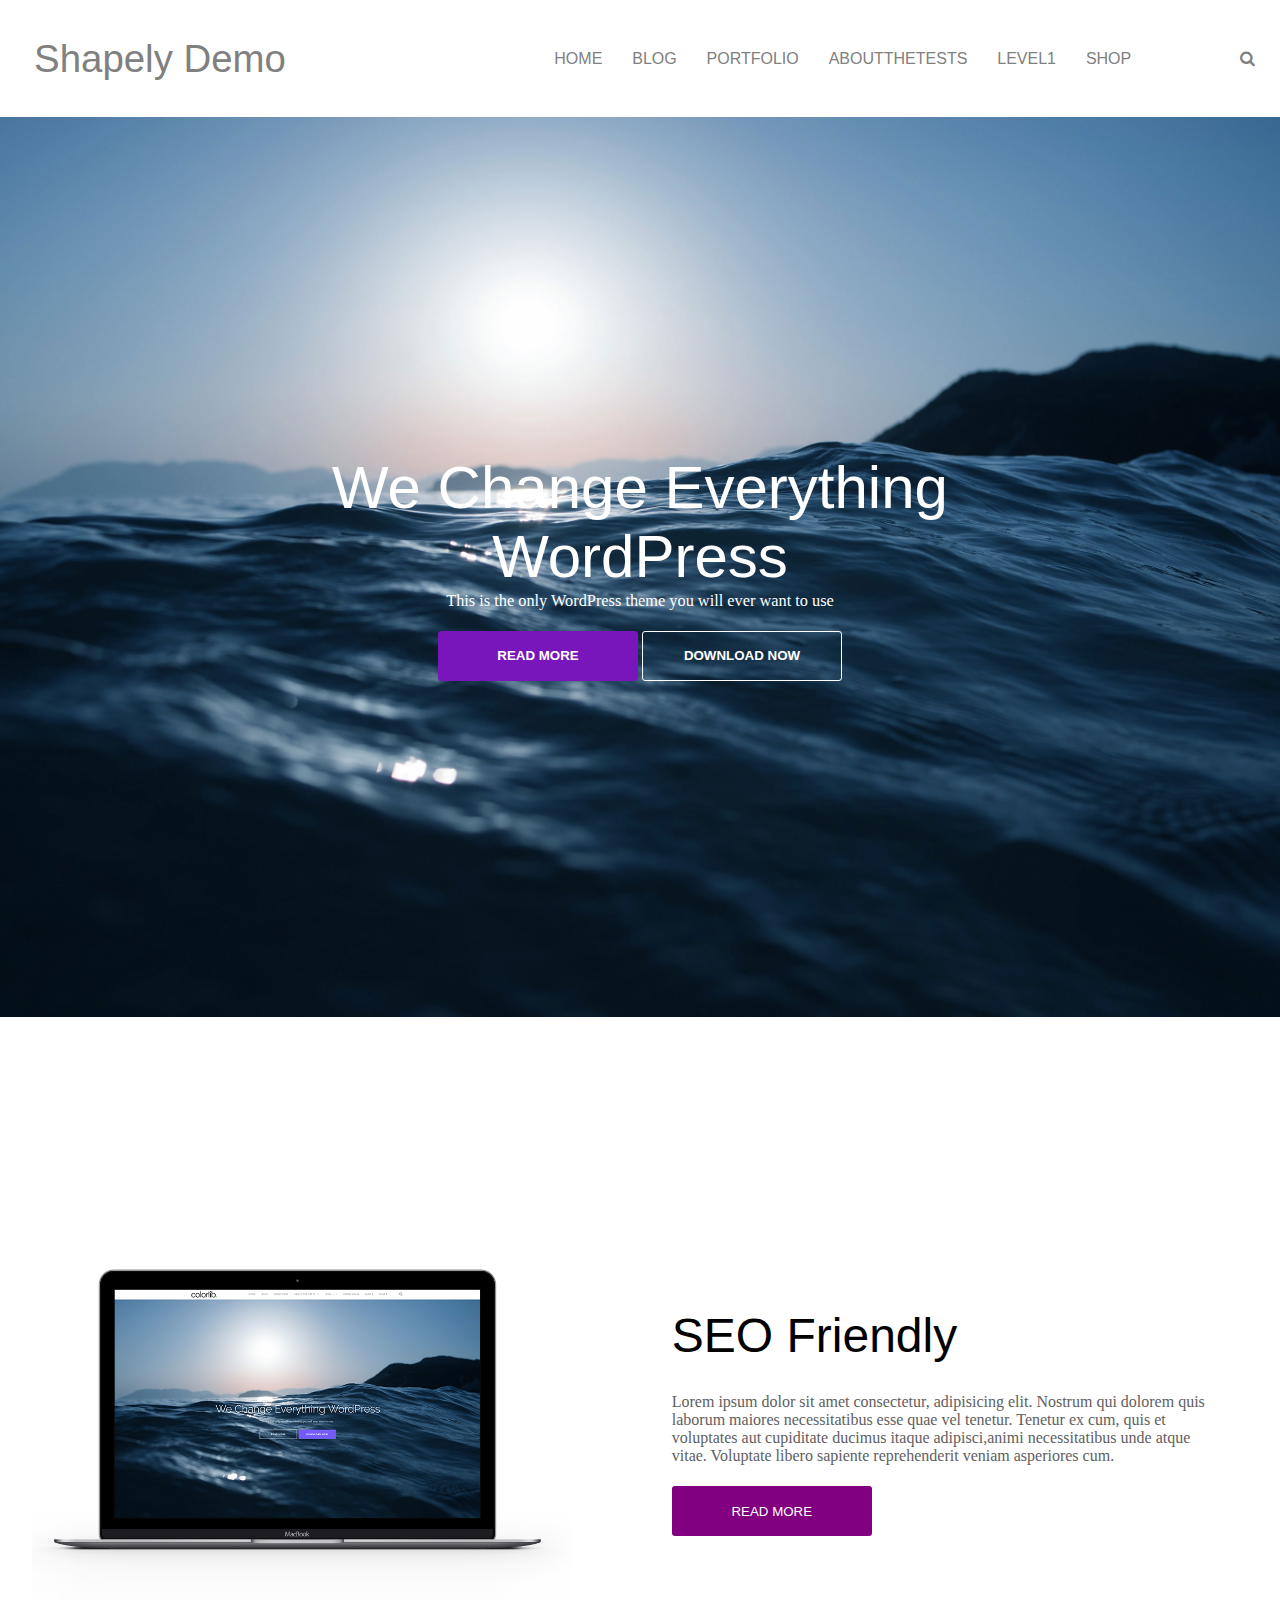
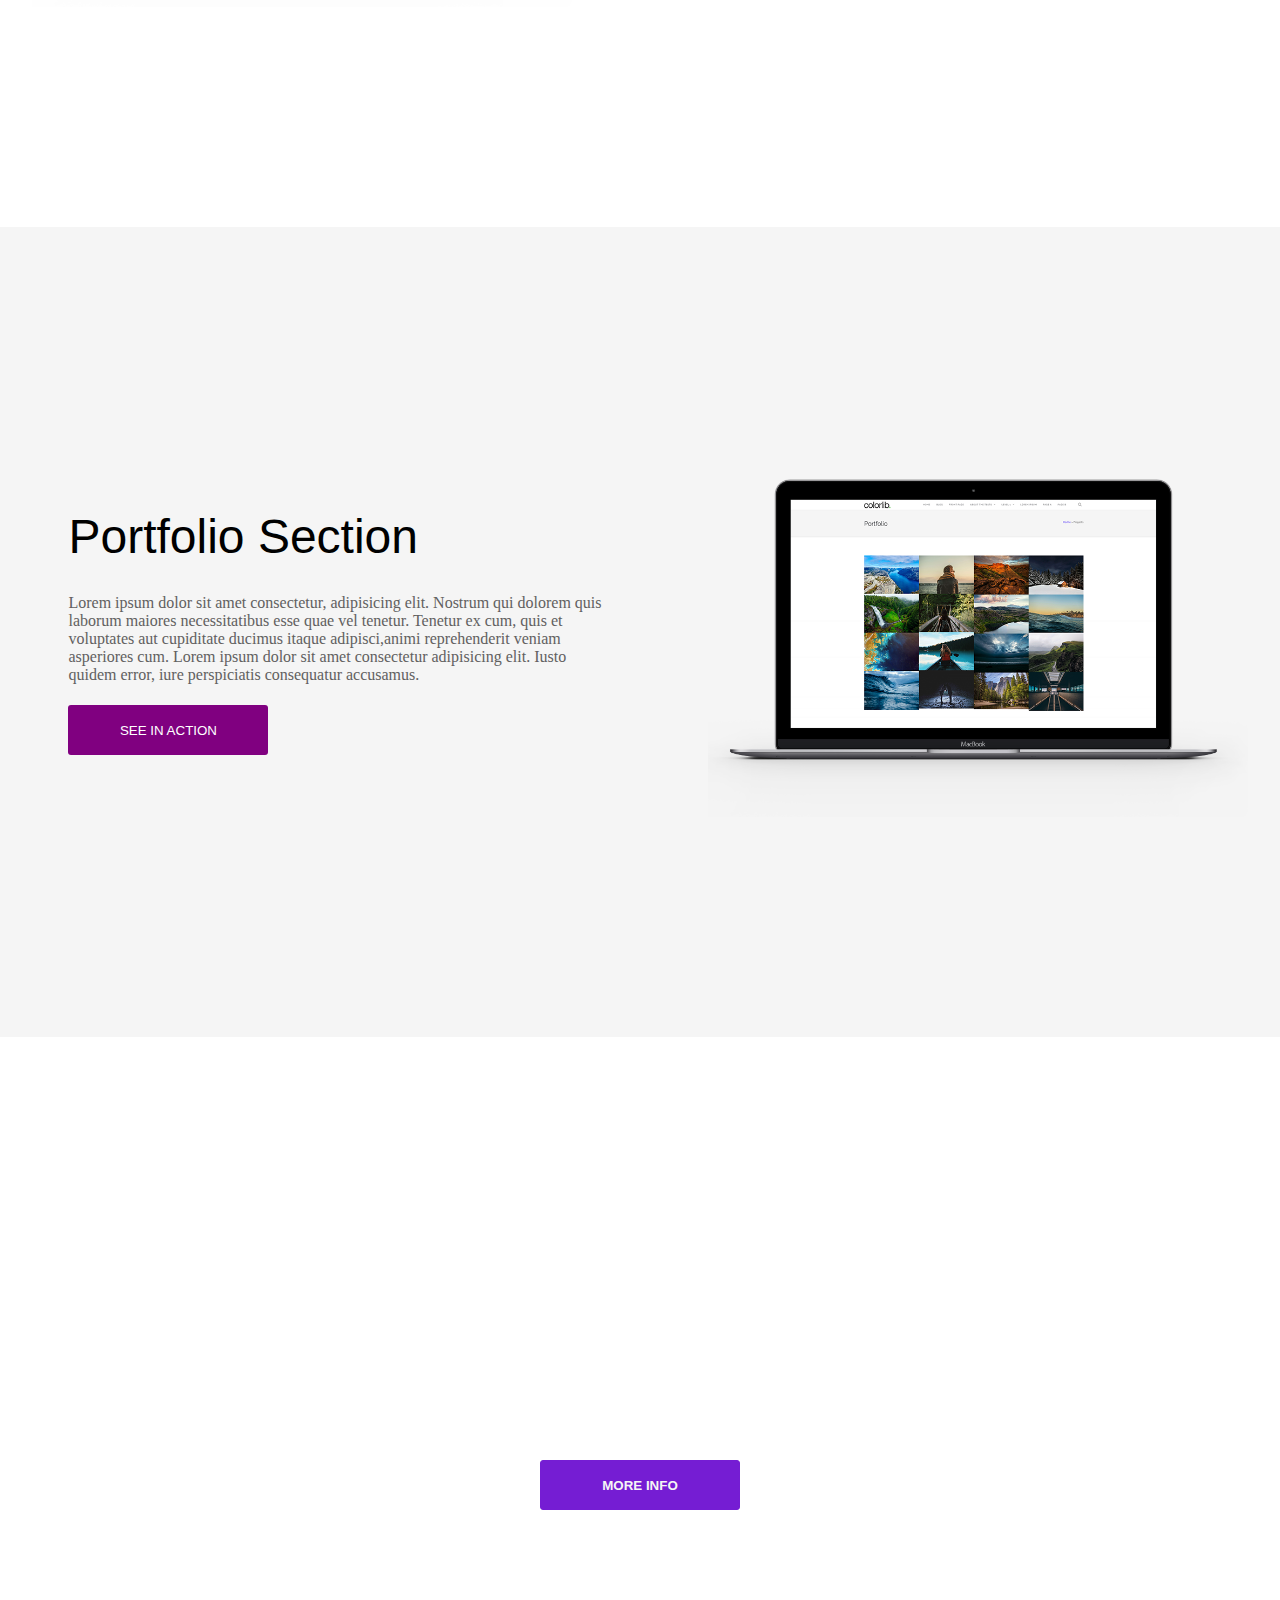
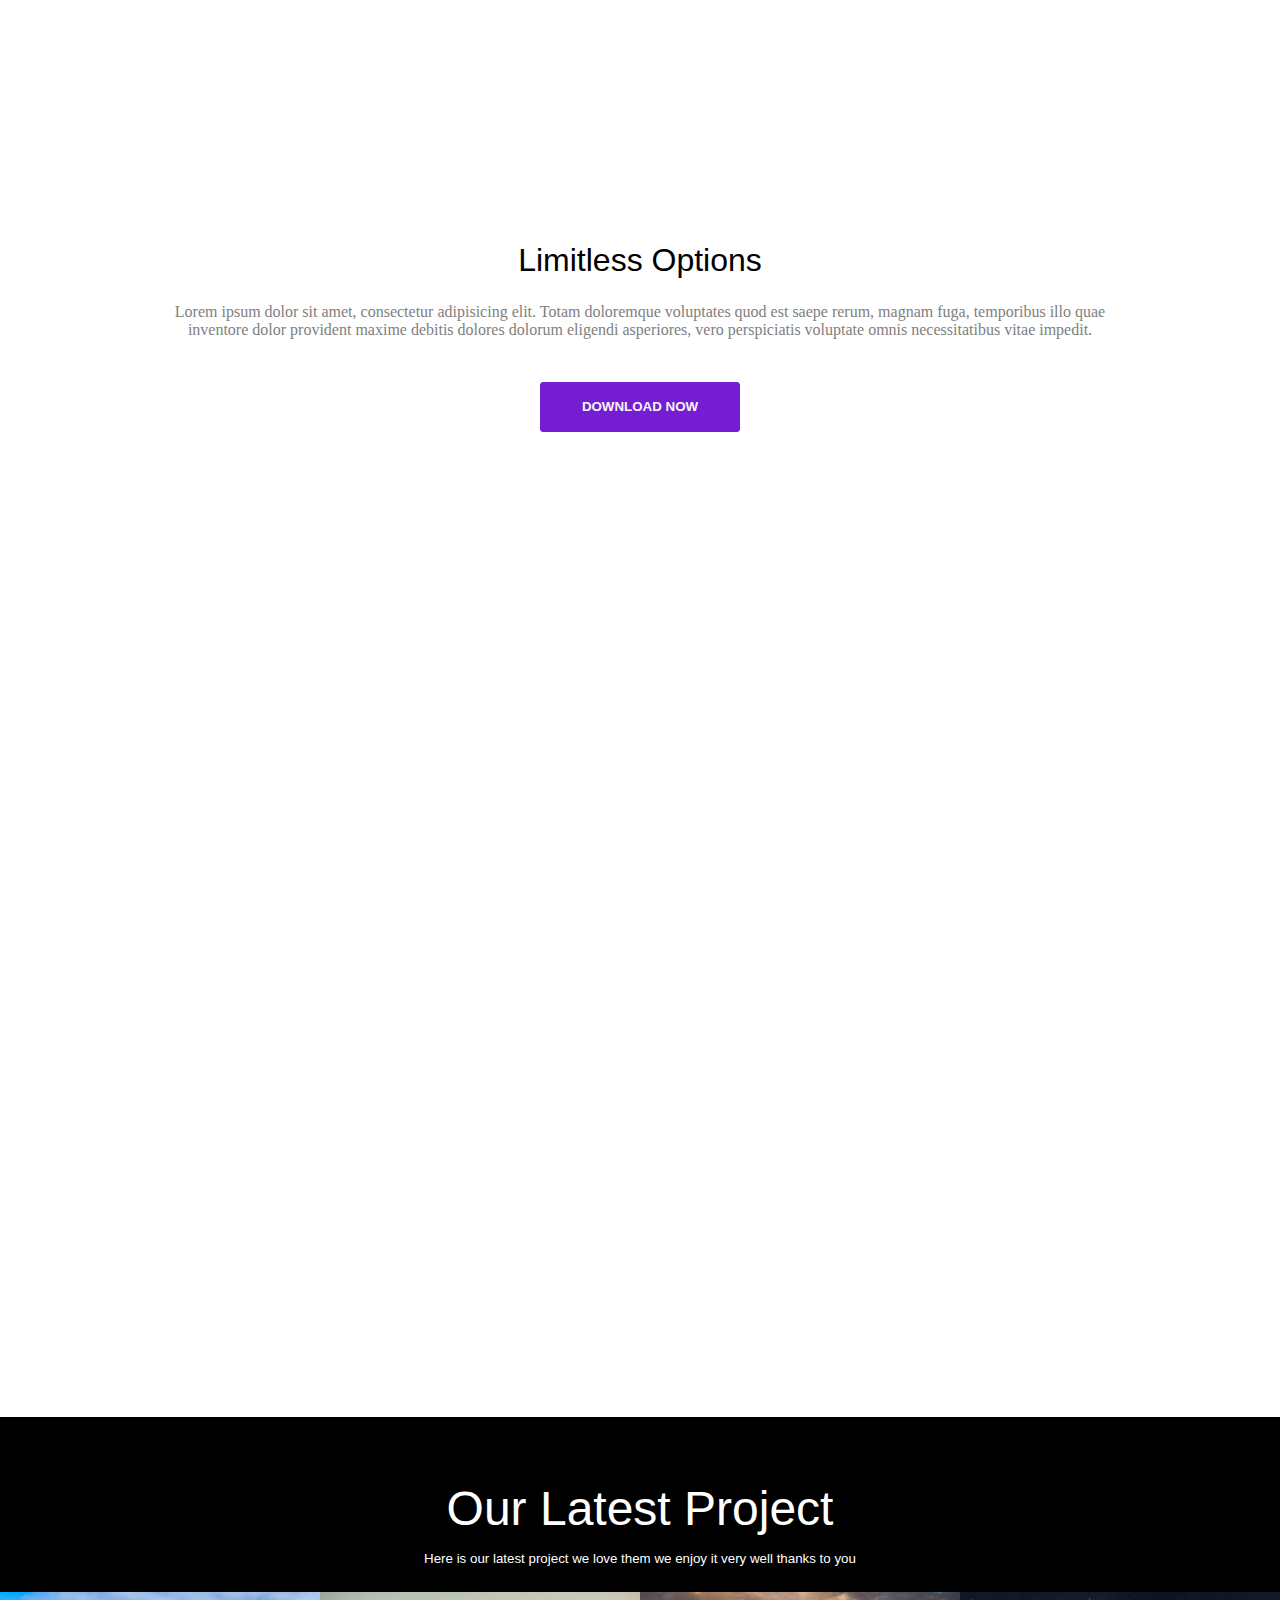
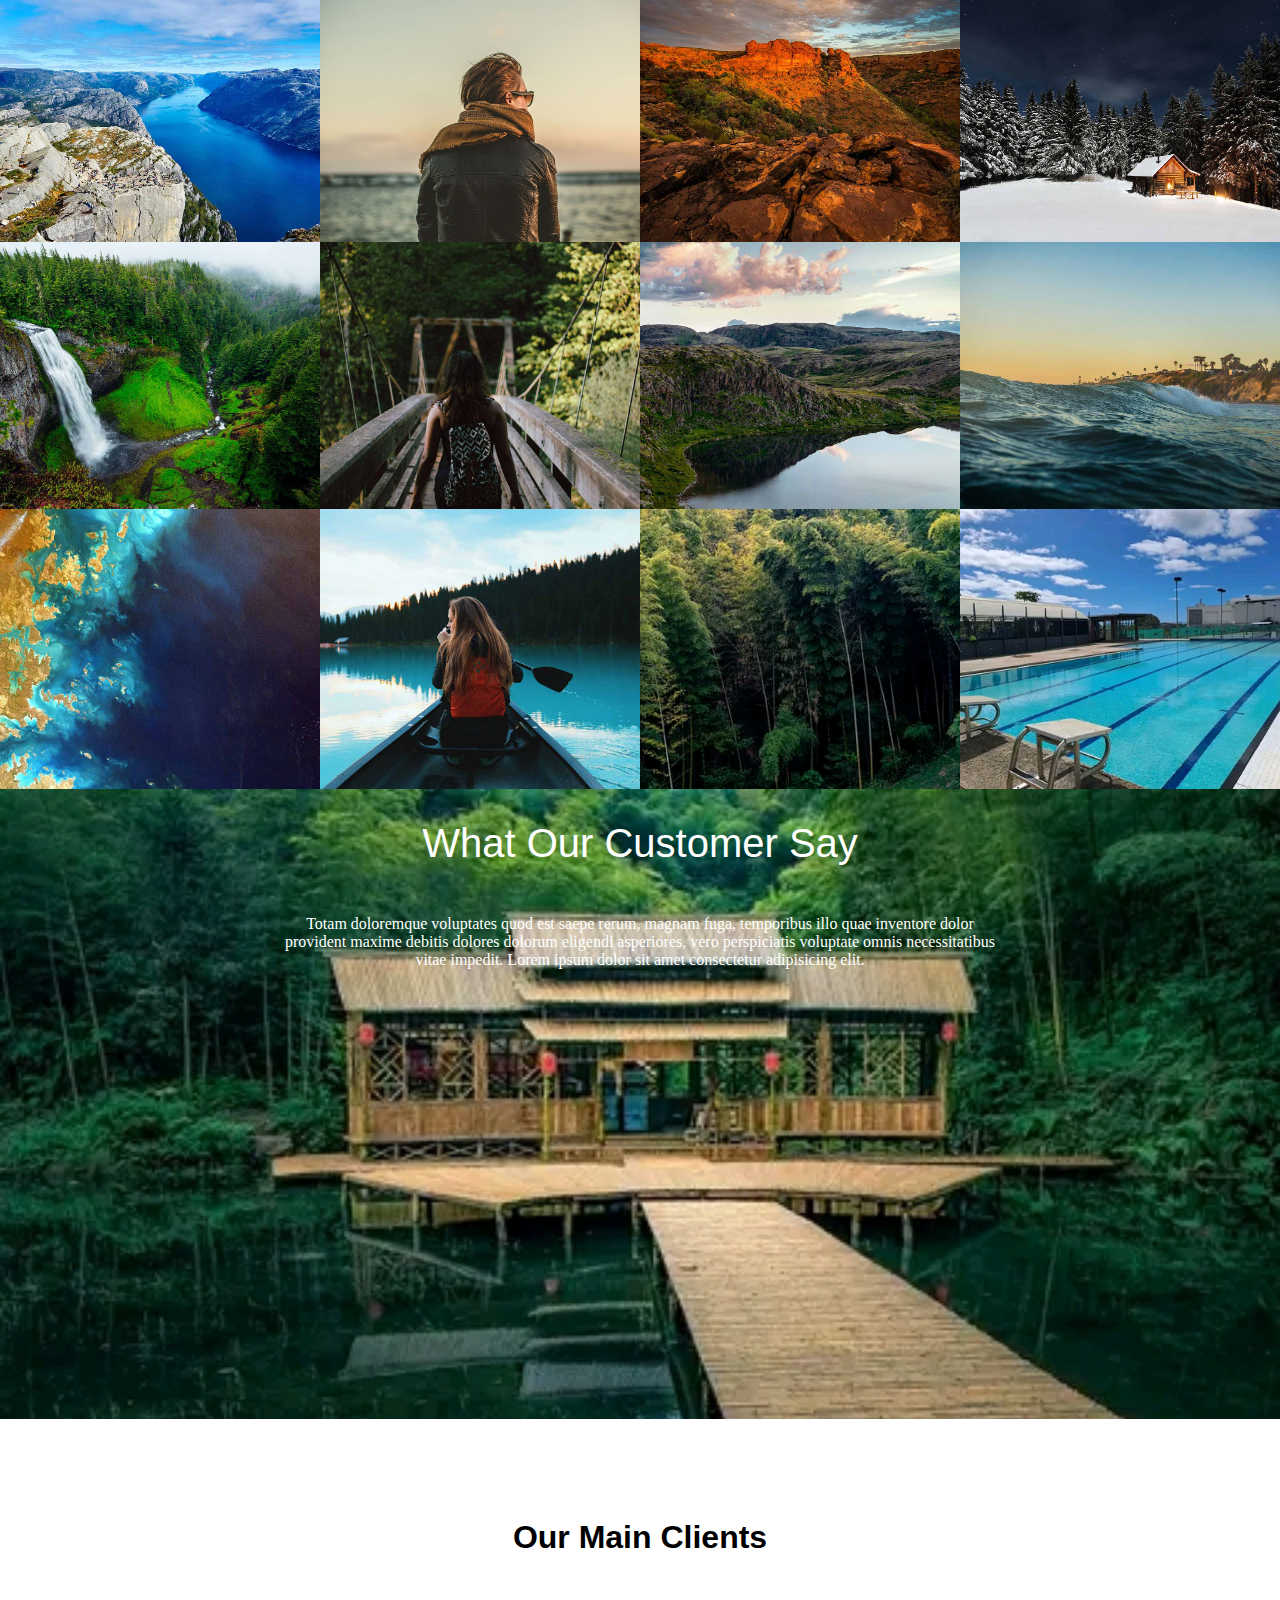
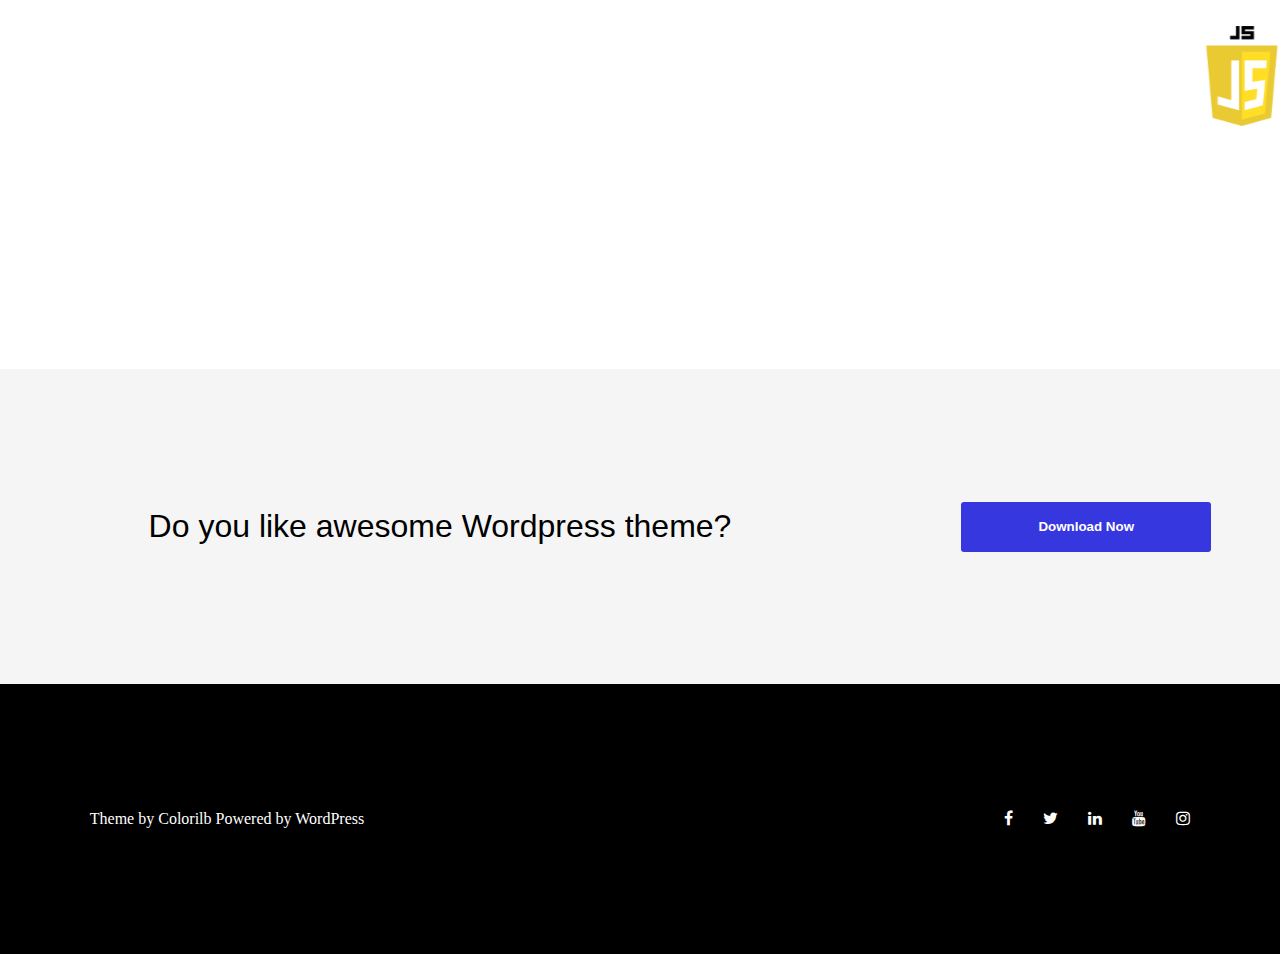
==== indext.html @ 35fcecc5 "first commit" ====
<!DOCTYPE html>
<html lang="en">
  <head>
    <meta charset="UTF-8" />
    <meta name="viewport" content="width=device-width, initial-scale=1.0" />
    <title>Document</title>
    <link rel="stylesheet" href="./font-awesome-4.7.0/css/font-awesome.min.css" />
    <link rel="stylesheet" href="style.css" type="text/css" />
  </head>
  <body>
    <!-- GENERAL PARENT DIV STARTS -->
    <div>
      <!-- NAVBAR SECTION STRATS -->
      <div class="Navbar-section-div">
        <div class="Navbar-parent-div">
          <div class="firstchild-div">
            <h2>Shapely Demo</h2>
          </div>

          <div class="secondchild-div">
            <div>HOME</div>
            <div>BLOG</div>
            <div>PORTFOLIO</div>
            <div>ABOUTTHETESTS</div>
            <div>LEVEL1</div>
            <div>SHOP</div>
          </div>

          <div class="thridchild-div">
            <i class="fa fa-search" aria-hidden="true"></i>
          </div>
        </div>
      </div>
      <!-- NAVBAR SECTION ENDS -->

      <!-- HERO SECTION STARTS -->
      <div id="Hero-parent-div">
        
        <h3>
          We Change Everything <br />
          WordPress
        </h3>
        <small style="color: white; font-size: 102%;">
          This is the only WordPress theme you will ever want to use
    </small>
    <form>
    <div id="Hero-button-div">
    <button type="submit" id="Hero-button-1">READ MORE</button>
     <button type="submit" id="Hero-button-2">DOWNLOAD NOW</button>
   </div>
     </form>
     </div>
      <!-- HERO SECTION ENDS -->

    <!-- SECTION-PAGE-STARTS -->
       <div class="section-div">
        <div class="section-parent-div">
          <div class="section-first-child">
            <img src="./photowork2.png" alt="markbook"/>
          </div>

          <div class="section-second-child">
            <h4 style=" font-family: sans-serif; font-size: 300%; font-weight: 100;">
              SEO Friendly</h4>

            <div style="margin-top: 30px; color: rgb(97, 96, 96);">
              Lorem ipsum dolor sit amet consectetur, adipisicing elit. Nostrum
              qui dolorem quis laborum maiores necessitatibus esse quae vel
              tenetur. Tenetur ex cum, quis et voluptates aut cupiditate ducimus
              itaque adipisci,animi necessitatibus unde atque vitae. Voluptate
              libero sapiente reprehenderit veniam asperiores cum.
            </div>

            <div>
              <button type="submit" class="seo-button">READ MORE</button>
            </div>
           </div>
      </div>
         <!-- SECTION-PAGE-ENDS -->
         
  <!-- SECOND SECTION-PAGE-STARTS -->
  <div id="section-div2">
    <div id="section-parent-div2">
      <div id="section-first-child">
        <h4 style=" font-family: sans-serif; font-size: 300%; font-weight: 100;">
          Portfolio Section </h4>

        <div style="margin-top: 30px;
         color: rgb(97, 96, 96);">
          Lorem ipsum dolor sit amet consectetur, adipisicing elit. Nostrum
          qui dolorem quis laborum maiores necessitatibus esse quae vel
          tenetur. Tenetur ex cum, quis et voluptates aut cupiditate ducimus
          itaque adipisci,animi reprehenderit veniam asperiores cum.
          Lorem ipsum dolor sit amet consectetur adipisicing elit. Iusto quidem error, 
          iure perspiciatis consequatur accusamus.
        </div>

        <div>
          <button type="submit"  id="seo-button">SEE IN ACTION</button>
        </div>
      </div>

      <div id="section-second-child">
        <img src="./photowork3.png" alt=" macbook2" class="img"/>
      </div>
    </div>
  </div>
  <!-- SECOND SECTION-PAGE-ENDS -->

  <!-- SECOND-HERO-SECTION-STARTS -->
    <div id="section-small-parallax-div">
  <div id="small-parallax-parent-div">
        <h3>Small Parallax Section</h3>
        
        <div id="small-parallax-writeup">
          Lorem ipsum dolor sit amet, consectetur adipisicing elit. Totam
          doloremque voluptates quod est saepe rerum, magnam fuga,
          temporibus illo quae inventore dolor provident maxime debitis
          dolores dolorum eligendi asperiores, vero perspiciatis voluptate
          omnis necessitatibus vitae impedit. Qui, nam? Eum dolorem error
          vero doloremque non saepe aperiam ipsam corporis sequi molestiae.
        </div>
      
        <form>
        <div>
            <button type="submit" id="small-parallax-button">MORE INFO</button>
        </div>
    </form>
</div>
</div>

  <!-- SECOND-HERO-SECTION-ENDS -->
 
  <!-- LIMITLESS-SECTION-STARTS -->
  <div class="limitless-section-div">
    <div class="limitless-parent-div">
      <h3 style="font-size: 200%; font-family: sans-serif; font-weight: 100;"
      >Limitless Options</h3>
      <p class="limitless-writeup">
        Lorem ipsum dolor sit amet, consectetur adipisicing elit. Totam
        doloremque voluptates quod est saepe rerum, magnam fuga,
        temporibus illo quae inventore dolor provident maxime debitis
        dolores dolorum eligendi asperiores, vero perspiciatis voluptate
        omnis necessitatibus vitae impedit. 
      </p>
      <form>
        <div>
            <button type="submit" id="small-parallax-button">DOWNLOAD NOW
            </button>
        </div>
    </form>
    </div>
  </div>
    <!-- LIMITLESS-SECTION-ENDS -->
  <div id="only-image"></div>

 <!-- OUR LATEST SECTION STARTS -->

 <div class="latest-porject-parent-div">
  <div class="our-div">
    <h3>Our Latest Project</h3>
    <small
      >Here is our latest project we love them we enjoy it very well
      thanks to you</small>
  </div>

  <div class="our-parent-image-div">
    
<div><img src="./photowork6.jpg"/>
<div style="color: white;" class="hover-div">Project #6</div></div>
<div><img src="./photowork7.jpg" />
 <div style="color: white;" class="hover-div">Project #7</div></div>
<div><img src="./photowork8.jpg" />
  <div style="color: white;" class="hover-div">Project #8</div></div>
<div><img src="./photowork9.jpg" />
  <div style="color: white;" class="hover-div">Project #9</div></div>
<div><img src="./photowork10.jpg" />
  <div style="color: white;" class="hover-div">Project #10</div></div>
<div><img src="./photowork11.jpg" />
  <div style="color: white;" class="hover-div">Project #11</div></div>
<div><img src="./photowork12.jpg" />
  <div style="color: white;" class="hover-div">Project #12</div></div>
<div><img src="./photowork13.jpg" />
  <div style="color: white;" class="hover-div">Project #13</div></div>
<div><img src="./photowork14.jpg" />
  <div style="color: white;" class="hover-div">Project #14</div></div>
<div><img src="./photowork15.jpg" />
  <div style="color: white;" class="hover-div">Project #5</div></div>
<div><img src="./photowork16.jpg" />
  <div style="color: white;" class="hover-div">Project #16</div></div>
<div><img src="./photowork17.jpg" />
  <div style="color: white;" class="hover-div">Project #17</div></div>
  </div>
</div>
   <!-- OUR LATEST SECTION ENDS -->

   <div class="our-section-customer-div">
    <div class="our-customer-parent-div">
      <h3 style="font-size: 250%; font-family: sans-serif; font-weight: 100;"
      >What Our Customer Say</h3>
      <p class="our-customer-writeup">
       Totam doloremque voluptates quod est saepe rerum, magnam fuga,
        temporibus illo quae inventore dolor provident maxime debitis
        dolores dolorum eligendi asperiores, vero perspiciatis voluptate
        omnis necessitatibus vitae impedit. Lorem ipsum dolor sit amet 
        consectetur adipisicing elit. 
      </p>
      <div class="our-ceo-details">
        <marquee direction="left">
           <div class="ceo-image-div"><img src="./1709217285025-removebg-preview (2).png"></div>
          <h3 style="color: rgb(8, 186, 209); text-align: center;
           font-family: Cambria, Cochin, Georgia, Times, 'Times New Roman', serif;"
          >ANYANWU.C.CHRISEMMANUEL <br>
          C.E.O (ChrisTech)</h3>
        </marquee>
      </div>
    </div>
  </div>

  <div id="our-client-section-div">
    <div id="our-client-parent-div">
      <h3 id="client"> Our Main Clients</h3>

      <marquee direction="left"> 
      <div id="partners-img-parent-div"> 
<div id="img-div"><img src="./js-logo.png" ></div>
<div id="img-div"><img src="./facebook-logo.png" ></div>
<div id="img-div"><img src="./css-logo.png" ></div>
<div id="img-div"><img src="./colorlib-logo.png" ></div>
<div id="img-div"><img src="./bootstrap-logo.jpg" ></div>
<div id="img-div"><img src="./adobe-logo.png" ></div>
<div id="img-div"><img src="./sass-logo.png" ></div>
<div id="img-div"><img src="./less-logo.png" ></div>
<div id="img-div"><img src="./html5-logo.png" ></div>
      
      </div>
    </marquee>
    </div>
  </div>

  <div class="awesome-section-div">
<div class="awesome-parent-div">
  <h3> Do you like awesome Wordpress theme?</h3>
  <p style="width: auto;"> <form style="width: auto;"> <button type="submit" class="downloadnow">
    Download Now
  </button>
</form></p>
</div>
  </div>

   <!-- LAST-SECTION-STARTS  -->
  <div id="last-section-div">
    <div id="last-section-parent-div">
      <p id="last-section-writeup">
        Theme by Colorilb Powered by WordPress
      </p>
      <p id="last-section-icons">
        <i class="fa fa-facebook" aria-hidden="true"></i>
        <i class="fa fa-twitter" aria-hidden="true"></i>
        <i class="fa fa-linkedin" aria-hidden="true"></i>
        <i class="fa fa-youtube" aria-hidden="true"></i>
        <i class="fa fa-instagram" aria-hidden="true"></i>
      </p>
    </div>
  </div>
   <!-- LAST-SECTION-ENDS  -->
    </div>
    <!-- GENERAL PARENT DIV ENDS -->
  </body>
</html>
---- style.css ----
* {
  margin: 0;
  padding: 0;
  box-sizing: border-box;
}

/* NAVBAR SECTION STRATS  */
.Navbar-section-div {
  height: 13vh;
  width: 100%;
  background-color: white;
}
.Navbar-parent-div {
  width: 100%;
  height: 13vh;
  display: flex;
  align-items: center;
  margin-left: auto;
  margin-right: auto;
  font-family: sans-serif;
  color: grey;
  flex-wrap: wrap;
  justify-content: space-between;
  background-color: white;
  position: fixed;
  gap: 40px;
}
.firstchild-div {
  width: 30%;
  text-align: center;
}
.firstchild-div > h2 {
  font-size: 240%;
  font-weight: 100;
}
.secondchild-div {
  display: flex;
  margin-left: auto;
  margin-right: auto;
  gap: 8%;
}
.thridchild-div {
  align-content: center;
  width: 10%;
}
i {
  width: 100%;
  height: 100%;
  text-align: center;
}

/* @ MEDIA-QURIY-FOR-NAVBAR-STARTS */
@media (max-width: 1300px) {
  .firstchild-div {
    width: 25%;
  }
  .secondchild-div {
    gap: 7%;
    width: auto;
    margin-left: auto;
    margin-right: auto;
  }
  .thridchild-div {
    width: 5%;
  }
  .Navbar-parent-div {
    justify-content: space-between;
  }
}

@media (max-width: 1100px) {
  .Navbar-parent-div {
    gap: 5px;
    height: auto;
  }
  .firstchild-div {
    text-align: center;
    width: 100%;
  }
}

@media (max-width: 1100px) {
  .secondchild-div {
    gap: 50px;
    width: 90%;
  }
}

@media (max-width: 834px) {
  .secondchild-div {
    gap: 40px;
  }
  .firstchild-div {
    text-align: center;
    width: 100%;
  }
}
@media (max-width: 768px) {
  .secondchild-div {
    gap: 25px;
  }
}
@media (max-width: 750px) {
  .secondchild-div {
    gap: 20px;
  }
}

@media (max-width: 700px) {
  .secondchild-div {
    gap: 15px;
  }
}
@media (max-width: 600px) {
  .thridchild-div {
    width: 100%;
  }
}

@media (max-width: 550px) {
  .secondchild-div {
    width: 100%;
    gap: 8px;
  }
  .thridchild-div {
    width: 100%;
  }
}

@media (max-width: 480px) {
  .secondchild-div {
    flex-wrap: wrap;
    width: auto;
    justify-content: center;
  }
  #Hero-button-div {
    display: flex;
    justify-content: space-between;
  }
  /* @ MEDIA-QURIY-FOR-NAVBAR-ENDS */
}
/* NAVBAR SECTION ENDS */

/* HERO SECTION STARTS */
#Hero-parent-div {
  height: 100vh;
  background-position: center;
  background-image: url(./photowork1.jpg);
  background-size: cover;
  background-repeat: no-repeat;
  align-content: center;
  text-align: center;
}

#Hero-parent-div > h3 {
  font-family: sans-serif;
  font-weight: 100;
  color: white;
  font-size: 60px;
}

#Hero-button-div {
  /* display: flex; */
  flex-wrap: wrap;
  margin-top: 1.5%;
  gap: 10px;
  justify-content: center;
  align-items: center;
}
#Hero-button-1 {
  border-style: solid;
  border-width: 1px;
  border-radius: 3px;
  width: 200px;
  height: 50px;
  font-weight: 700;
  border-color: rgb(120, 22, 187);
  background-color: rgb(120, 22, 187);
  color: white;
  cursor: pointer;
}

#Hero-button-1:hover {
  border-style: solid;
  border-width: 1px;
  border-radius: 3px;
  width: 200px;
  height: 50px;
  font-weight: 700;
  border-color: rgba(112, 15, 177, 0.767);
  background-color: rgba(112, 15, 177, 0.767);
  color: white;
  cursor: pointer;
}

#Hero-button-2 {
  border-style: solid;
  border-width: 1px;
  border-radius: 3px;
  width: 200px;
  height: 50px;
  font-weight: 700;
  border-color: white;
  background-color: transparent;
  color: white;
  cursor: pointer;
}

#Hero-button-2:hover {
  border-style: solid;
  border-width: 1px;
  border-radius: 3px;
  width: 200px;
  height: 50px;
  font-weight: 700;
  border-color: white;
  background-color: white;
  color: black;
}
/* HERO SECTION STARTS */

/* SECTION-PAGE-STARTS */
.section-div {
  height: 90vh;
  background-color: white;
  width: 100%;
}

.section-parent-div {
  width: 95%;
  height: 100%;
  display: flex;
  align-items: center;
  justify-content: center;
  margin-left: auto;
  margin-right: auto;
  gap: 100px;
}

.section-first-child {
  width: 45%;
}
.section-first-child > img {
  width: 100%;
  height: 100%;
  object-fit: contain;
}
.section-second-child {
  width: 45%;
  margin-right: 3%;
}

.seo-button {
  height: 50px;
  width: 200px;
  border: none;
  margin-top: 4%;
  color: white;
  align-items: center;
  background-color: purple;
  cursor: pointer;
  border-radius: 3px;
}

.seo-button:hover {
  height: 50px;
  width: 200px;
  border: none;
  margin-top: 4%;
  color: white;
  align-items: center;
  background-color: rgb(36, 163, 4);
  cursor: pointer;
  border-radius: 3px;
}

@media (max-width: 834px) {
  .section-div {
    height: auto;
    /* background-color: aqua; */
  }
  .section-parent-div {
    flex-wrap: wrap;
    gap: 8px;
  }

  .section-first-child {
    width: 100%;
    /* background-color: blue; */
  }

  .section-second-child {
    width: 100%;
    margin-right: 0;
  }
}
/* SECTION-PAGE-ENDS */

/* SECOND SECTION-PAGE-STARTS  */

#section-div2 {
  height: 90vh;
  width: 100%;
  background-color: whitesmoke;
}

#section-parent-div2 {
  height: 100%;
  width: 95%;
  /* background-color: aqua; */
  margin-left: auto;
  margin-right: auto;
  display: flex;
  justify-content: center;
  align-items: center;
  gap: 100px;
}

#section-first-child {
  width: 45%;
  /* background-color: bisque; */
  margin-left: 3%;
}

#section-second-child {
  width: 45%;
  /* background-color: blue; */
}

#section-second-child > img {
  width: 100%;
  height: 100%;
  object-fit: contain;
}

#seo-button {
  height: 50px;
  width: 200px;
  border: none;
  margin-top: 4%;
  color: white;
  align-items: center;
  background-color: purple;
  cursor: pointer;
  border-radius: 3px;
}

#seo-button:hover {
  height: 50px;
  width: 200px;
  border: none;
  margin-top: 4%;
  color: white;
  align-items: center;
  background-color: rgb(36, 163, 4);
  cursor: pointer;
  border-radius: 3px;
}

@media (max-width: 834px) {
  #section-div2 {
    height: auto;
  }
  #section-parent-div2 {
    flex-wrap: wrap;
    margin-top: 5%;
    gap: 8px;
  }
  #section-first-child {
    width: 100%;
    margin-left: 0;
  }
  #section-second-child {
    width: 100%;
  }

  /* SECOND SECTION-PAGE-STARTS  */

  .section-small-parallax-div {
    height: 50vh;
  }
  .small-parallax-parent-div {
    width: 100%;
  }
}

#section-small-parallax-div {
  height: 80vh;
  background-image: url(./photowork4.jpg);
  background-attachment: fixed;
  background-size: cover;
}

#small-parallax-parent-div {
  height: 100%;
  color: white;
  align-content: center;
  text-align: center;
  width: 95%;
  margin-left: auto;
  margin-right: auto;
}

#small-parallax-parent-div > h3 {
  font-family: sans-serif;
  font-size: 400%;
  font-weight: 50;
  margin-bottom: 2%;
}

#small-parallax-button {
  margin-top: 2%;
  height: 50px;
  width: 200px;
  border-color: rgb(117, 29, 211);
  border-style: solid;
  border-width: 1px;
  border-radius: 3px;
  color: whitesmoke;
  background-color: rgb(117, 29, 211);
  font-weight: 600;
  cursor: pointer;
}

#small-parallax-button:hover {
  margin-top: 2%;
  height: 50px;
  width: 200px;
  border-color: rgb(84, 8, 155, 0.877);
  border-style: solid;
  border-width: 1px;
  border-radius: 3px;
  color: white;
  background-color: rgba(84, 8, 155, 0.877);
  font-weight: 600;
}

/* SECOND SECTION-PAGE-ENDS  */

.limitless-section-div {
  height: 40vh;
  background-color: white;
}

.limitless-parent-div {
  width: 95%;
  height: 100%;
  align-content: center;
  text-align: center;
  margin-left: auto;
  margin-right: auto;
  color: black;
  /* background-color: aqua; */
}

.limitless-writeup {
  color: gray;
  margin-top: 2%;
  width: 80%;
  margin-left: auto;
  margin-right: auto;
  margin-bottom: 1.5%;
}

@media (max-width: 834px) {
  .limitless-writeup {
    width: 100%;
  }
}
/* LIMITLESS-SECTION-ENDS  */

#only-image {
  height: 100vh;
  background-image: url(./photowork5.jpg);
  background-attachment: fixed;
  background-size: cover;
}

.latest-porject-parent-div {
  height: auto;
  background-color: black;
  color: white;
  font-family: Arial, Helvetica, sans-serif;
}

.our-div {
  padding-bottom: 2%;
}

.our-div > h3 {
  padding-top: 5%;
  padding-bottom: 1%;
  font-size: 300%;
  font-weight: 100;
  text-align: center;
}

.latest-porject-parent-div,
div > small {
  text-align: center;
}

.our-parent-image-div div img {
  width: 100%;
  height: 100%;
  object-fit: cover;
}

.our-parent-image-div div {
  cursor: pointer;
  width: calc(100% / 4);
  position: relative;
}

/* .ourparentimagediv div:hover .titelp {
  background-color: red;
  opacity: 1;
  background-color: transparent;
  position: absolute;
  left: 0;
  right: 0;
  top: 0;
  bottom: 0;
  text-align: center;
  align-content: center;
  margin-left: auto;
  margin-right: auto;
} */

.hover-div {
  color: white;
  width: auto;
  height: auto;
  opacity: 0;
}

.our-parent-image-div div:hover .hover-div {
  background: transparent;
  opacity: 1;
  position: absolute;
  left: 0;
  right: 0;
  bottom: 0;
  top: 0;
  text-align: center;
  align-items: center;
  display: flex;
  justify-self: center;
}

.our-parent-image-div {
  display: flex;
  flex-wrap: wrap;
}
@media (max-width: 834px) {
  .our-parent-image-div div {
    width: calc(100% / 2);
  }
}

@media (max-width: 480px) {
  .our-parent-image-div div {
    width: calc(100% / 1);
  }
}

.our-section-customer-div {
  height: 70vh;
  background-image: url(./photowork18.jpg);
  background-size: cover;
  width: 100%;
}

.our-customer-parent-div {
  width: 95%;
  height: 100%;
  /* align-content: center; */
  text-align: center;
  margin-left: auto;
  margin-right: auto;
  color: white;
  justify-content: center;
  padding-top: 2.5%;
}

.our-customer-writeup {
  margin-top: 4%;
  width: 60%;
  margin-left: auto;
  margin-right: auto;
  margin-bottom: 1.5%;
}

.our-ceo-details {
  width: 40%;
  margin-left: auto;
  margin-right: auto;
  height: 100px;
}


.ceo-image-div {
  width: 200px;
  background-color: white;
  height: 200px;
  border-radius: 100%;
  margin-left: auto;
  margin-right: auto;
}

.ceo-image-div > img {
  width: 100%;
  height: 100%;
  object-fit: contain;
}

@media (max-width: 834px) {
  .our-customer-writeup {
    width: 100%;
  }
  .our-ceo-details {
    width: 80%;
  }
  .awesome-section-div {
    height: 20vh;
  }
  .awesome-parent-div {
    flex-wrap: wrap;
    width: 100%;
    text-align: center;
  }

  .awesome-parent-div > h3 {
    width: 100%;
    margin-bottom: -10%;
  }
}

/* PERTNERSHIP SECTION STARTS */
#our-client-section-div {
  height: 50vh;
  font-family: sans-serif;
}

#our-client-parent-div {
  margin-top: 100px;
}

#our-client-parent-div > h3 {
  color: black;
  font-size: xx-large;
 text-align: center;
}

#partners-img-parent-div{  display: flex;
gap: 150px;}

#img-div {
  display: flex;
  margin-top: 70px;
  width: 100px;
  height: 100px;
}
/* PERTNERSHIP SECTION ENDS */

.awesome-section-div {
  width: 100%;
  height: 35vh;
  background-color: whitesmoke;
  align-content: center;
}

.awesome-parent-div {
  width: auto;
  display: flex;
  text-align: center;
  align-items: center;
  gap: 50px;
  
  
}

.awesome-parent-div > h3 {
  font-family: sans-serif;
  font-size: 200%;
  font-weight: 100;
  margin-left: auto;
  margin-right: auto;
  
}

.downloadnow {
  height: 50px;
  width: 250px;
  border: none;
  color: white;
  align-items: center;
  background-color: rgb(55, 55, 224);
  cursor: pointer;
  border-radius: 3px;
  font-weight: 600;
  margin-left: -15%;
}

/* LAST-SECTION-STARTS */
#last-section-div {
  height: 30vh;
  width: 100%;
  background-color: black;
  align-content: center;
}

#last-section-parent-div {
  justify-content: center;
  gap: 50%;
  color: white;
  width: auto;
  display: flex;
}

#last-section-icons {
  display: flex;
  gap: 30px;
}

@media (max-width: 834px) {
  #last-section-parent-div {
    flex-wrap: wrap;
  }
}
/* LAST-SECTION-ENDS */
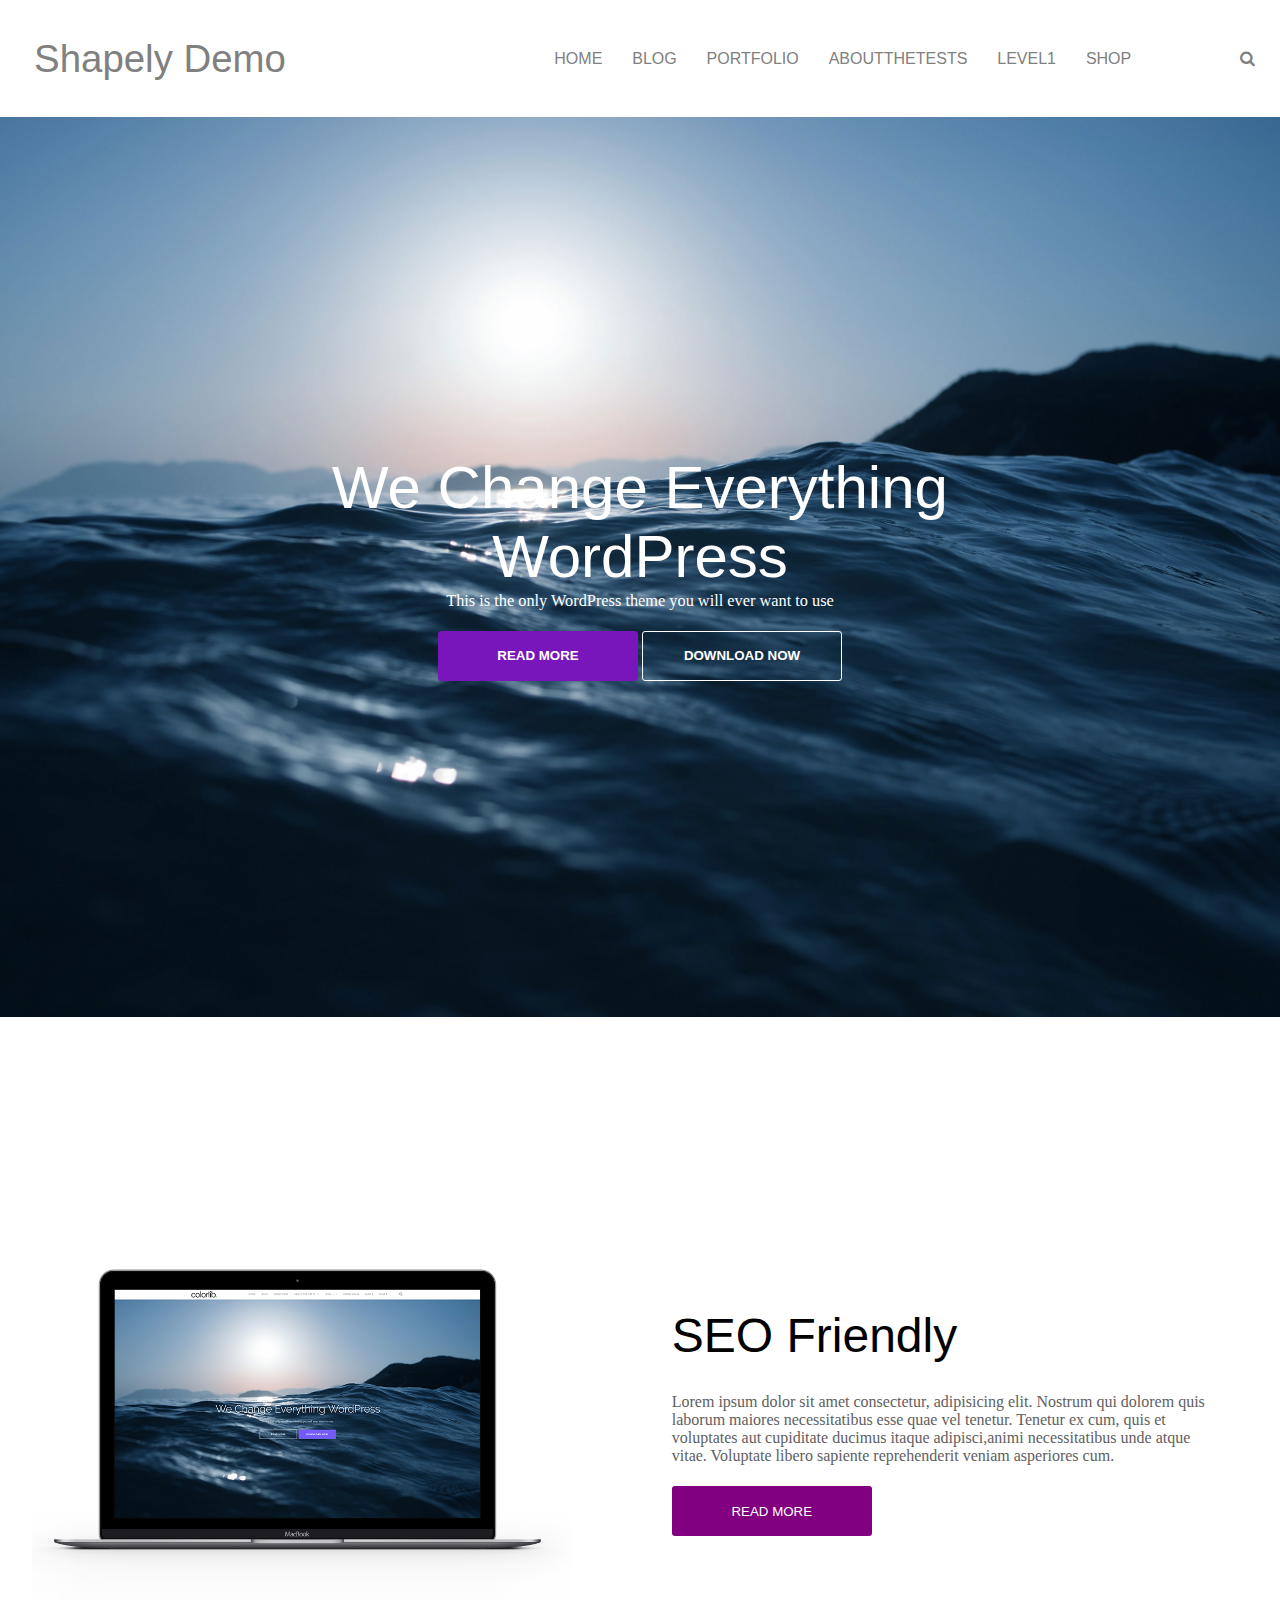
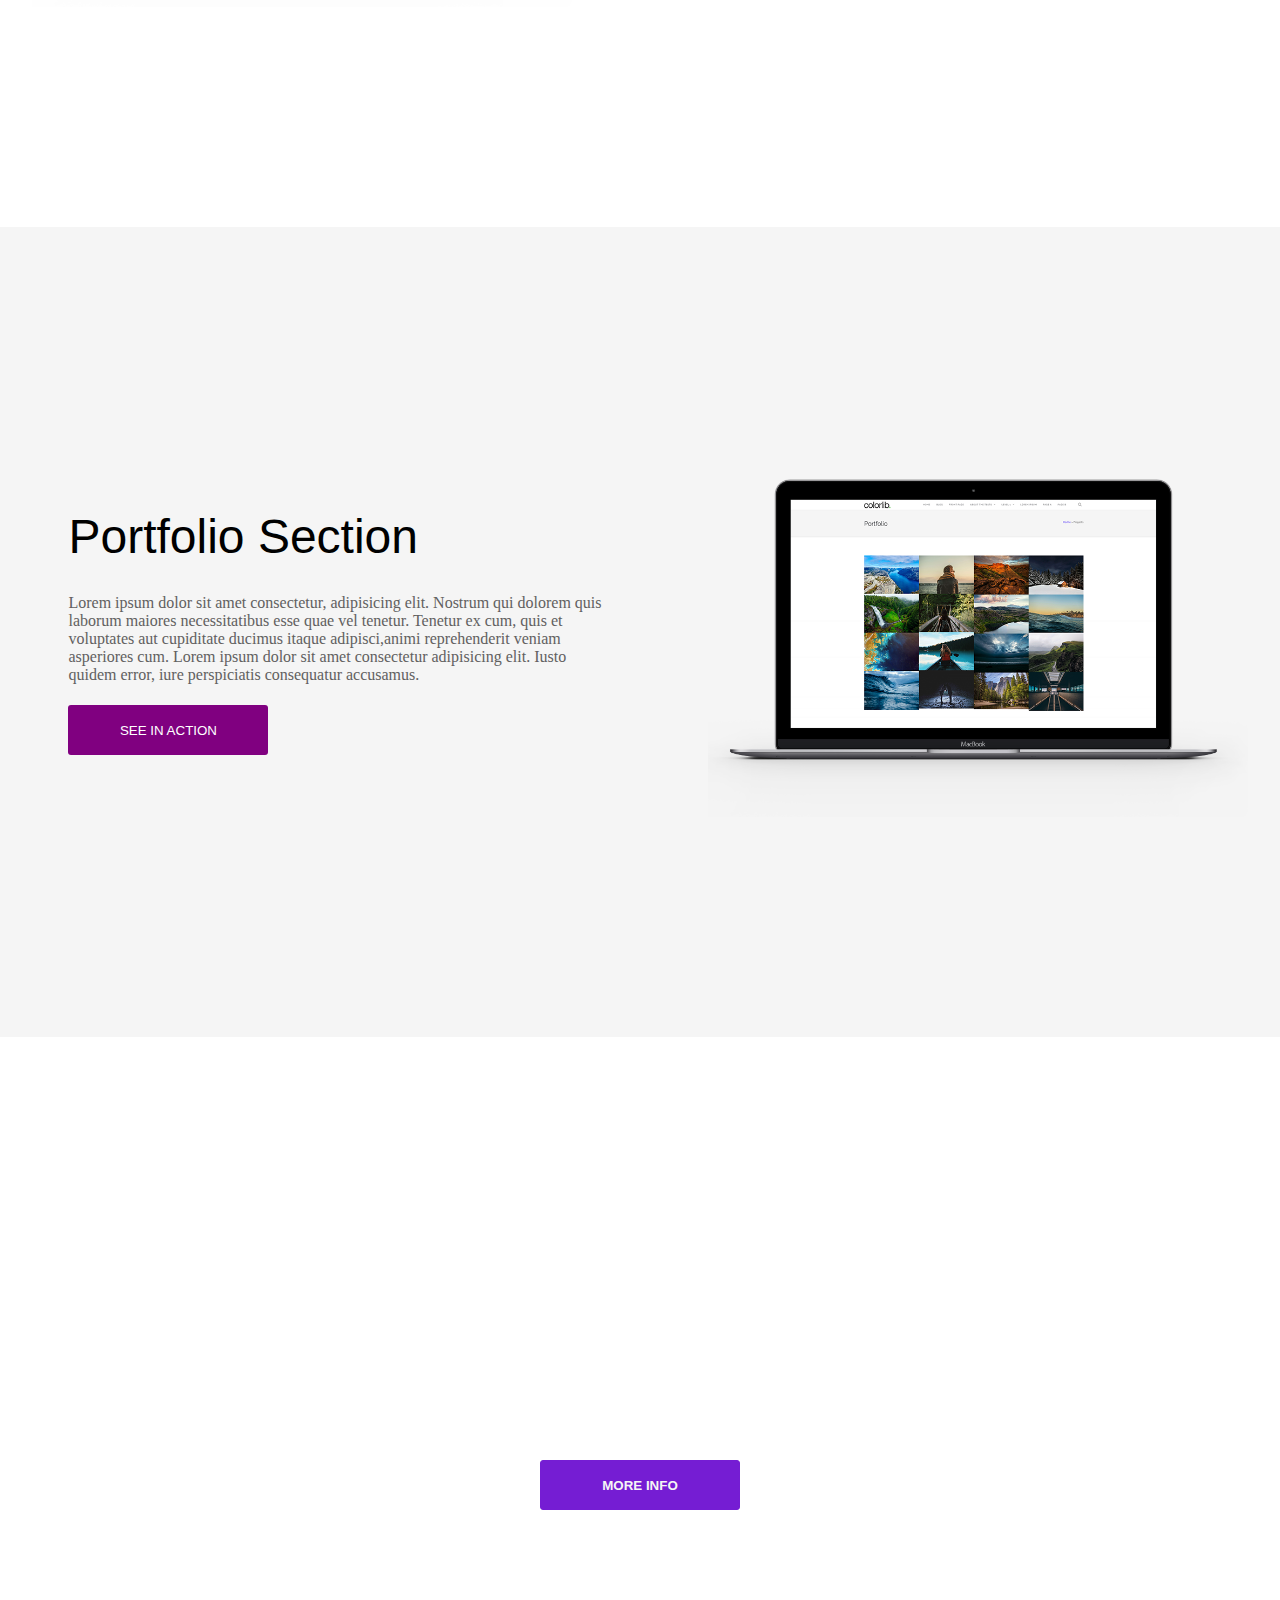
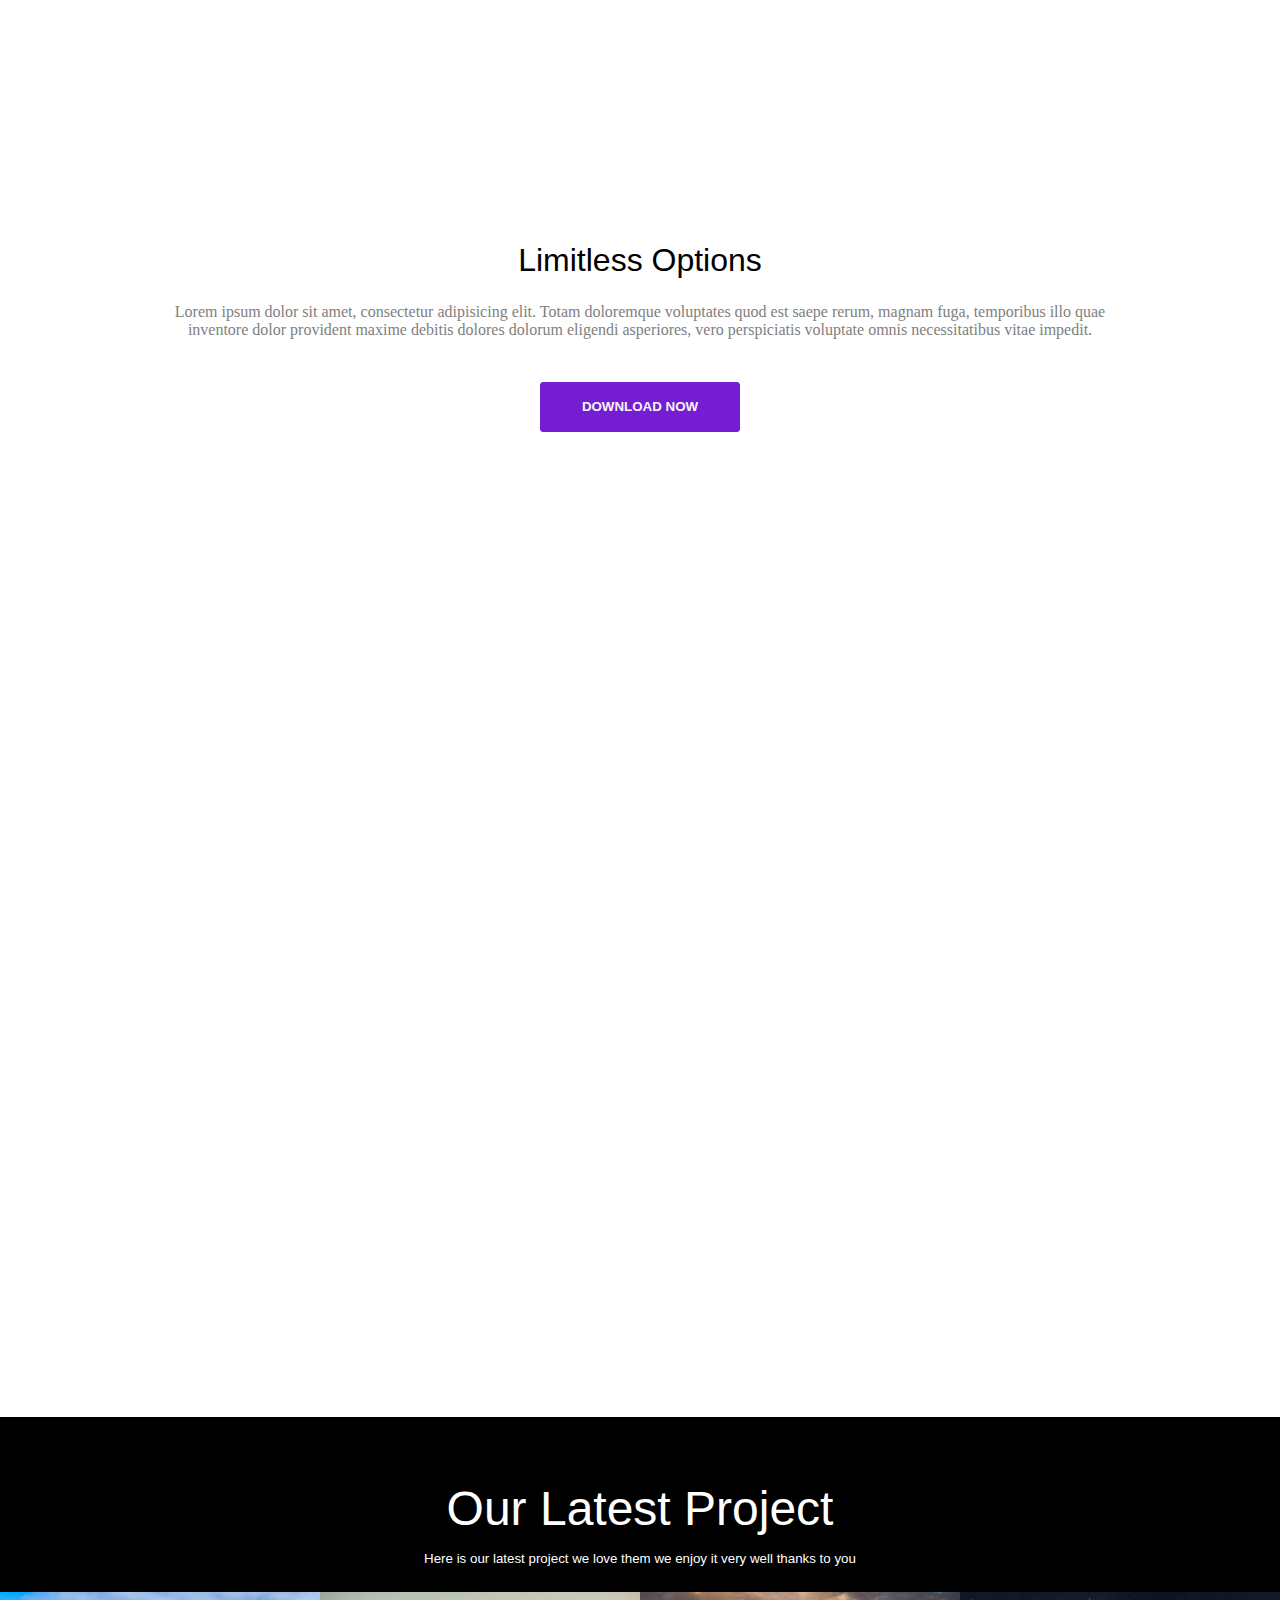
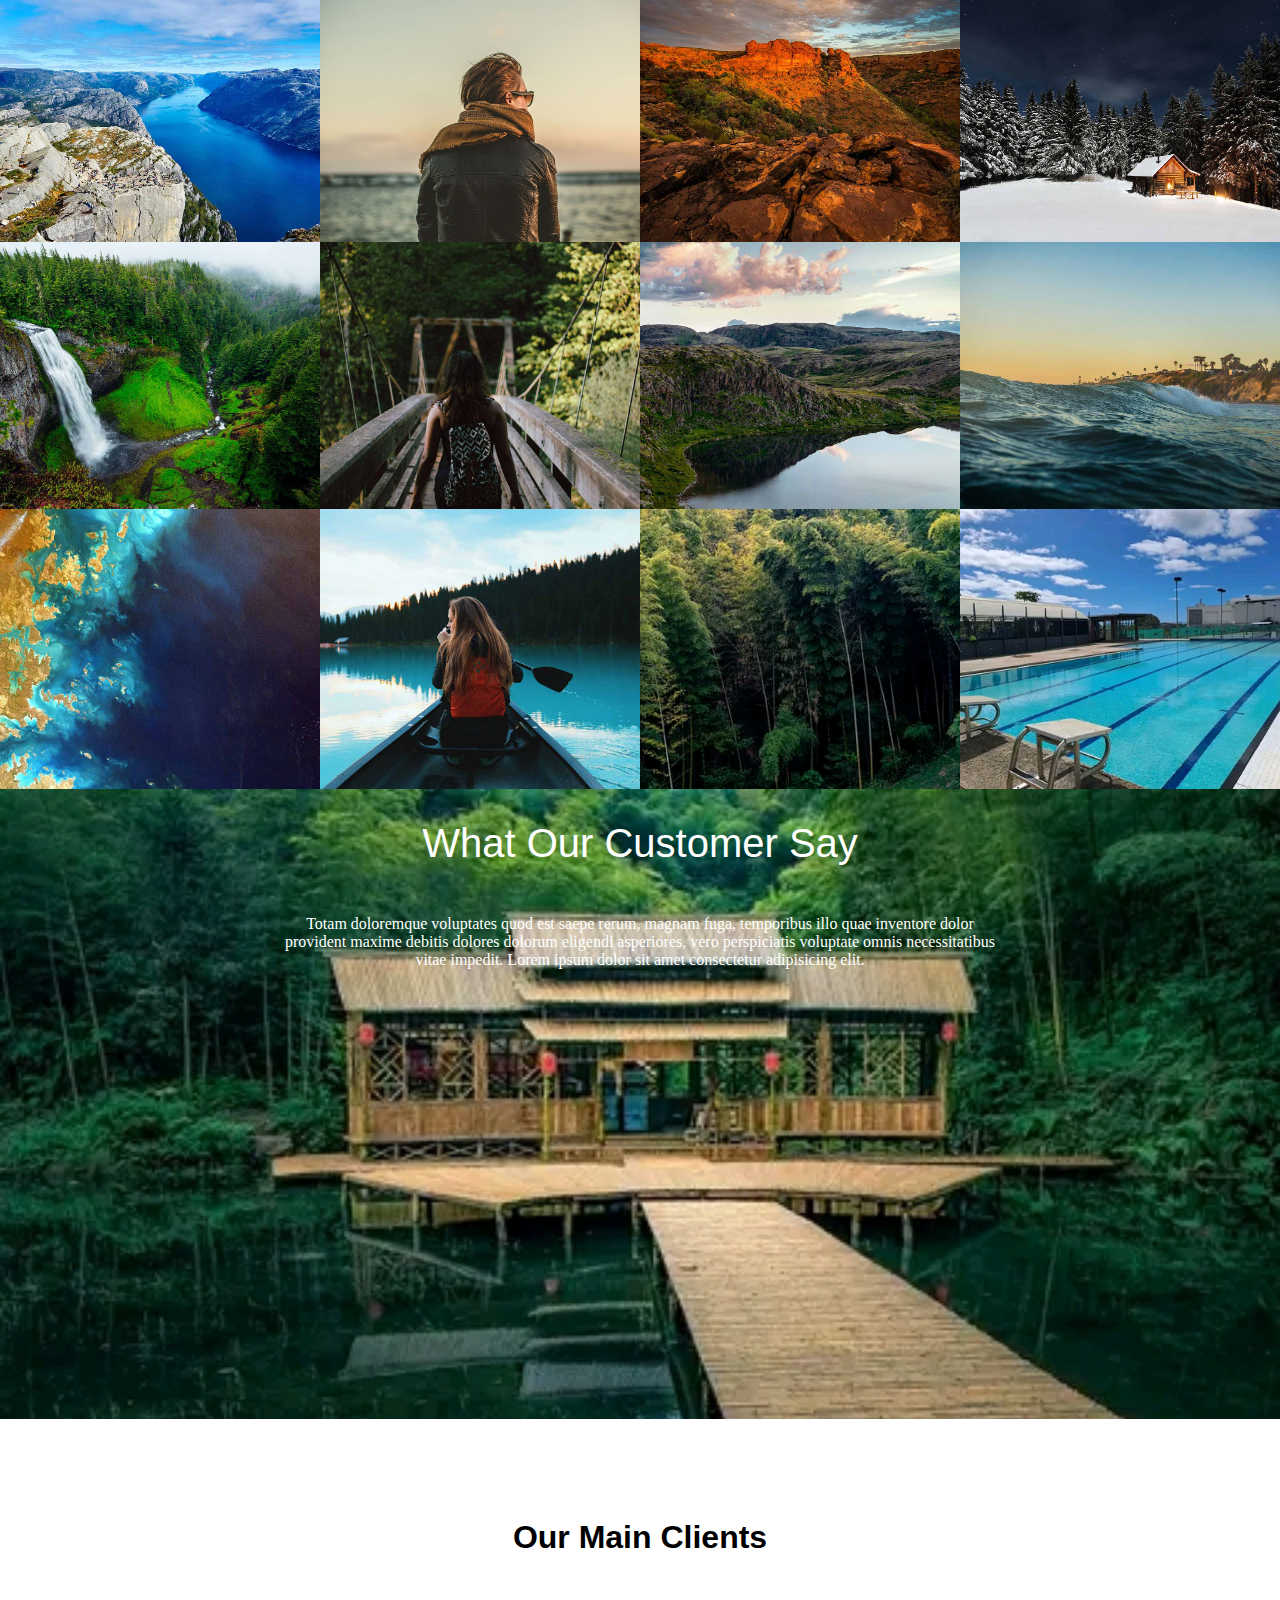
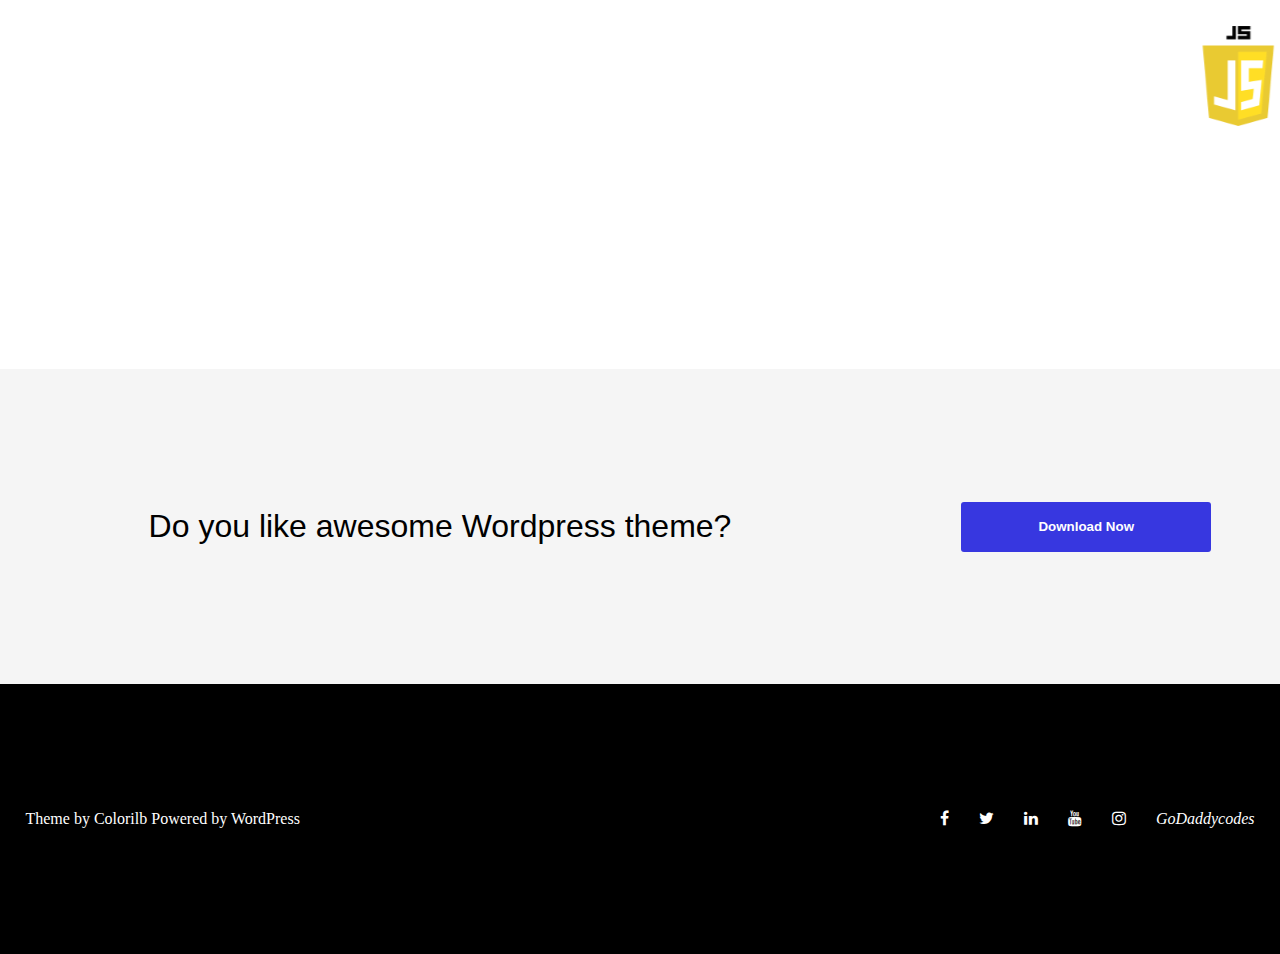
==== commit 040b4b4f: "em added" ====
--- a/indext.html
+++ b/indext.html
@@ -260,6 +260,7 @@
         <i class="fa fa-linkedin" aria-hidden="true"></i>
         <i class="fa fa-youtube" aria-hidden="true"></i>
         <i class="fa fa-instagram" aria-hidden="true"></i>
+        <em>GoDaddycodes</em>
       </p>
     </div>
   </div>
--- a/style.css
+++ b/style.css
@@ -670,6 +670,8 @@
   align-content: center;
 }
 
+
+
 .awesome-parent-div {
   width: auto;
   display: flex;
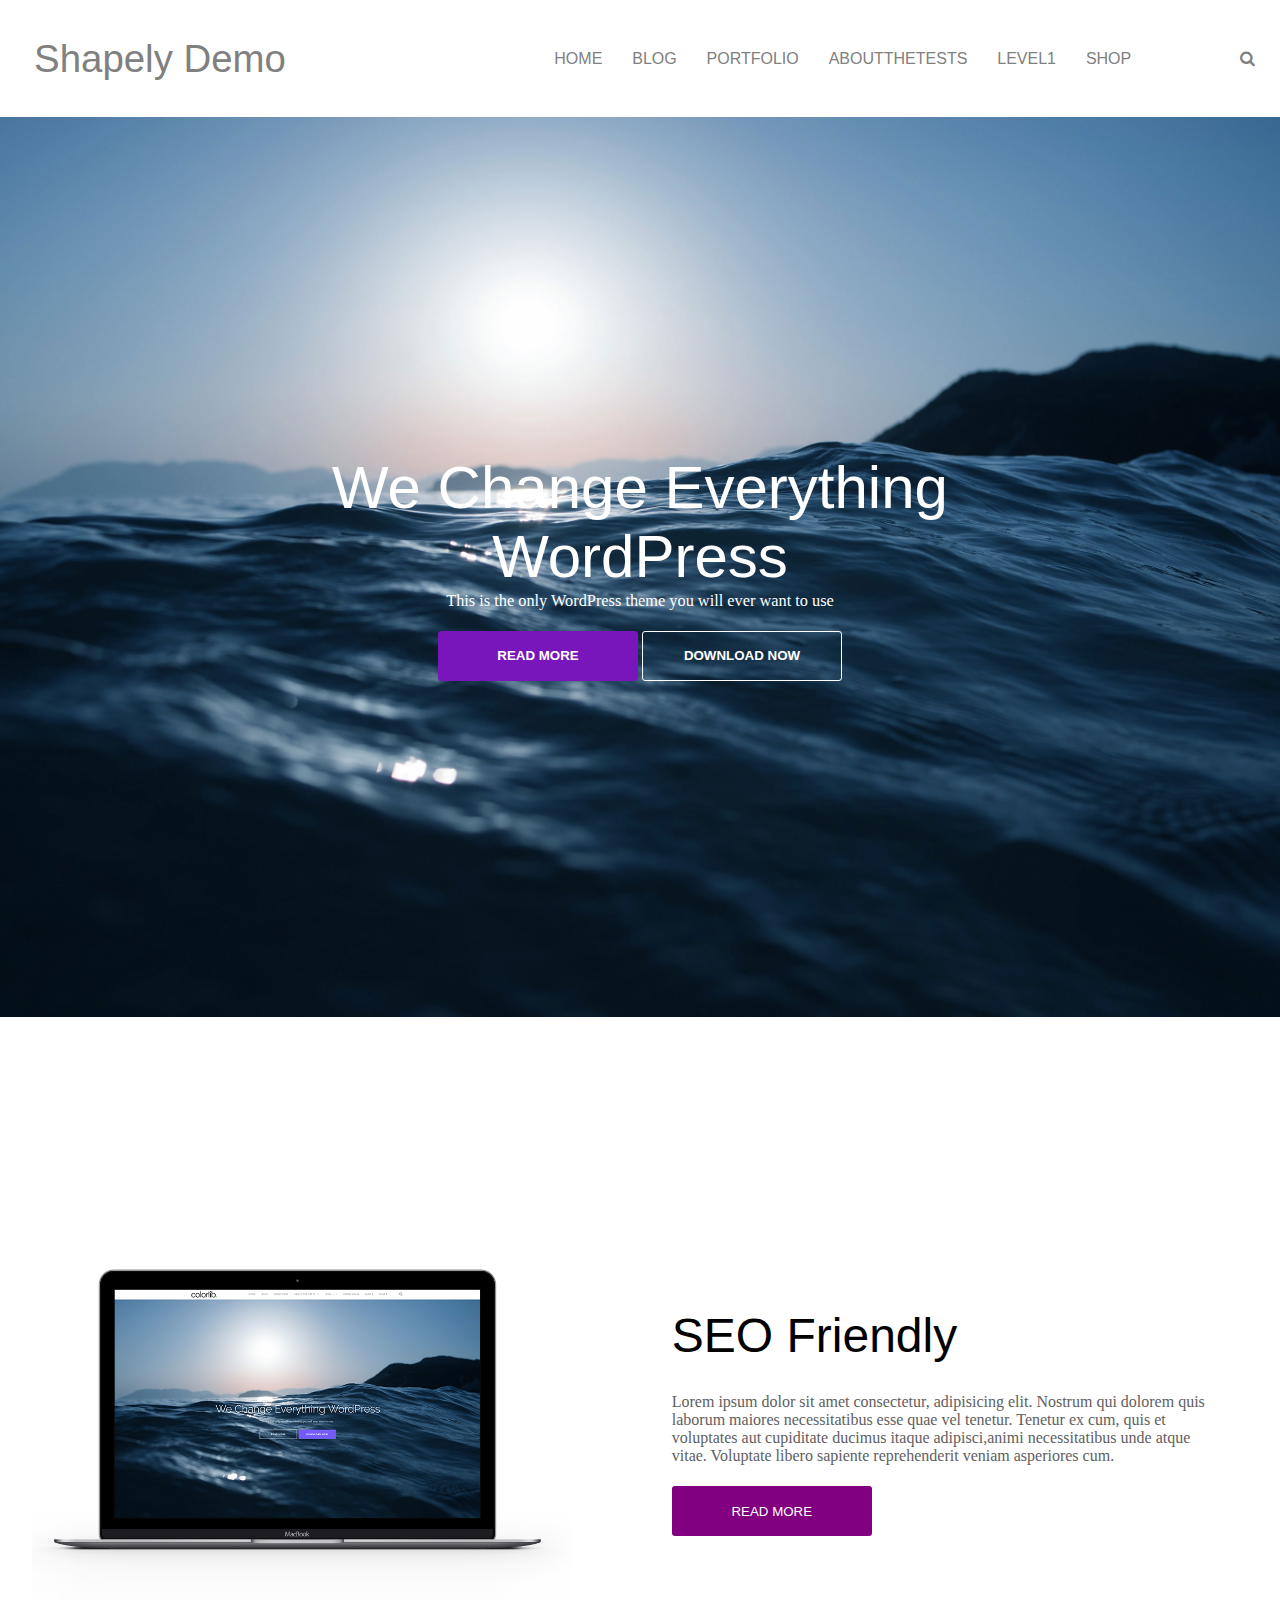
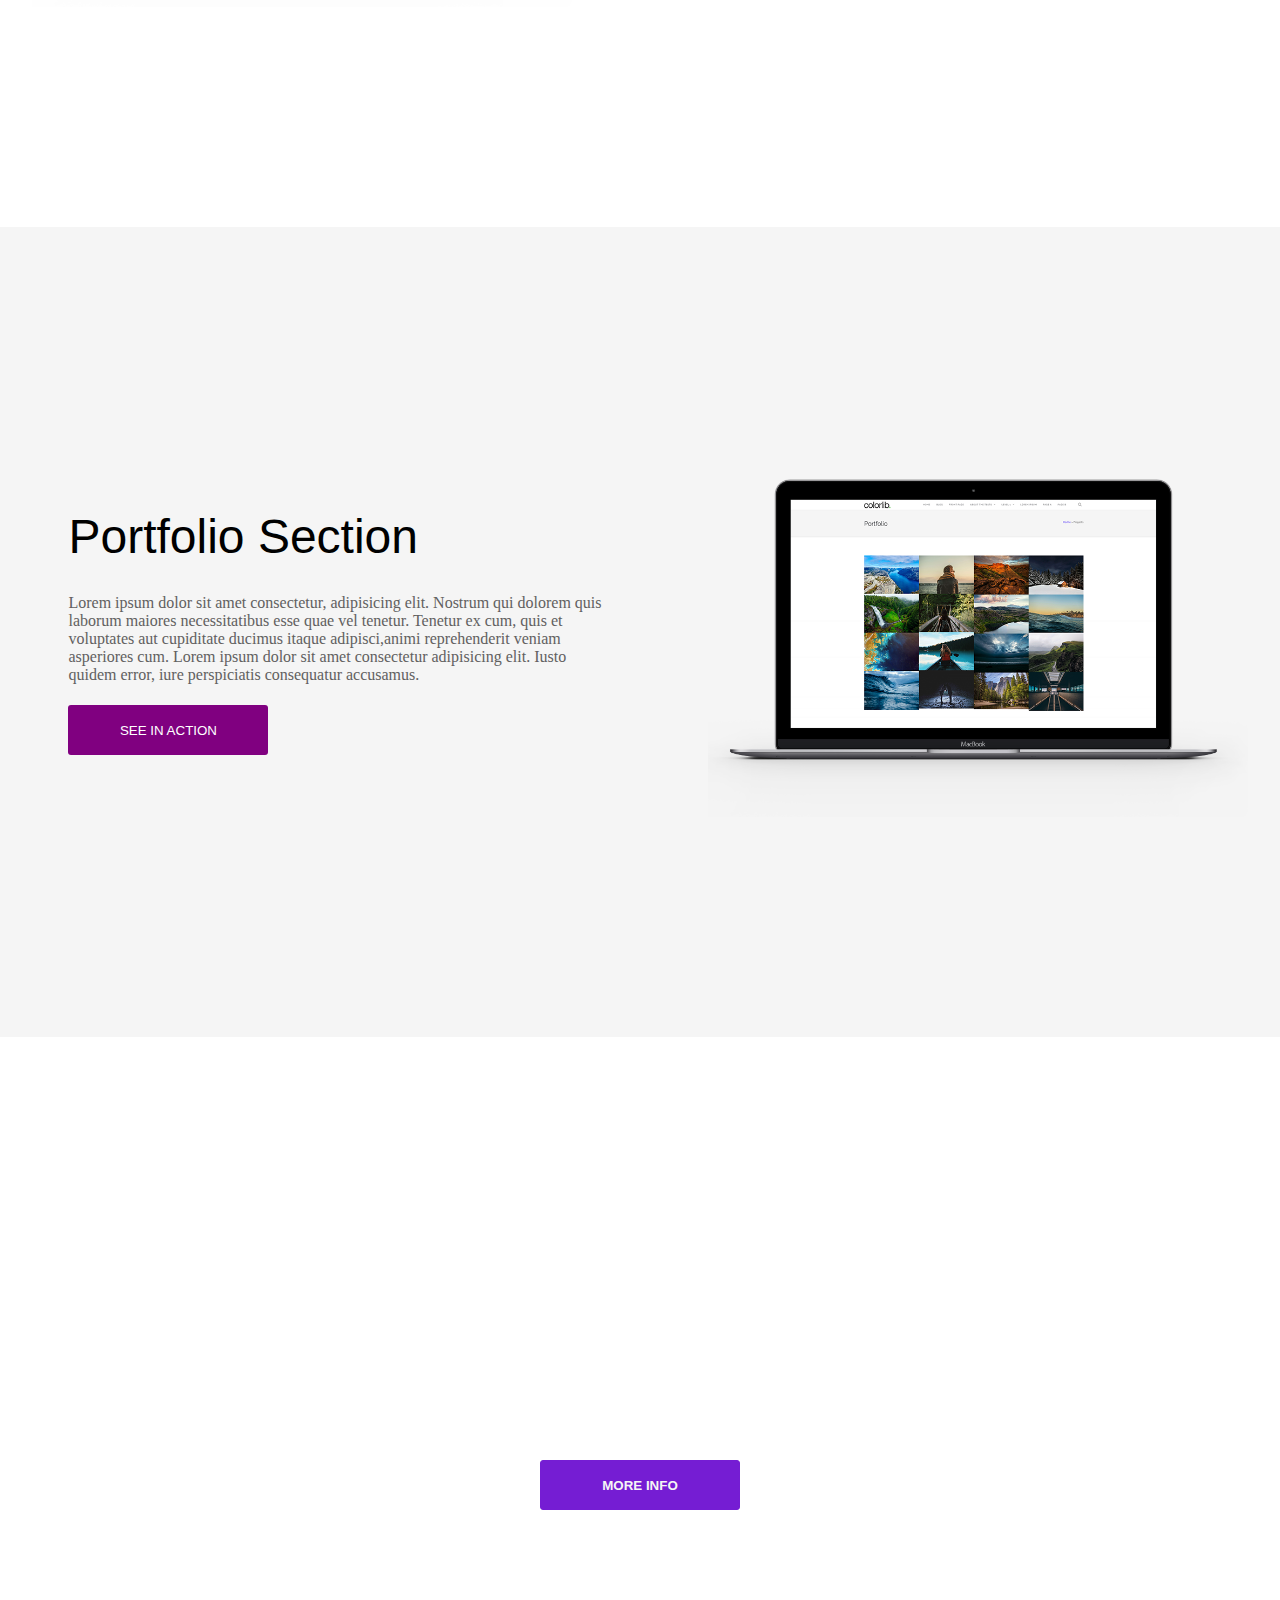
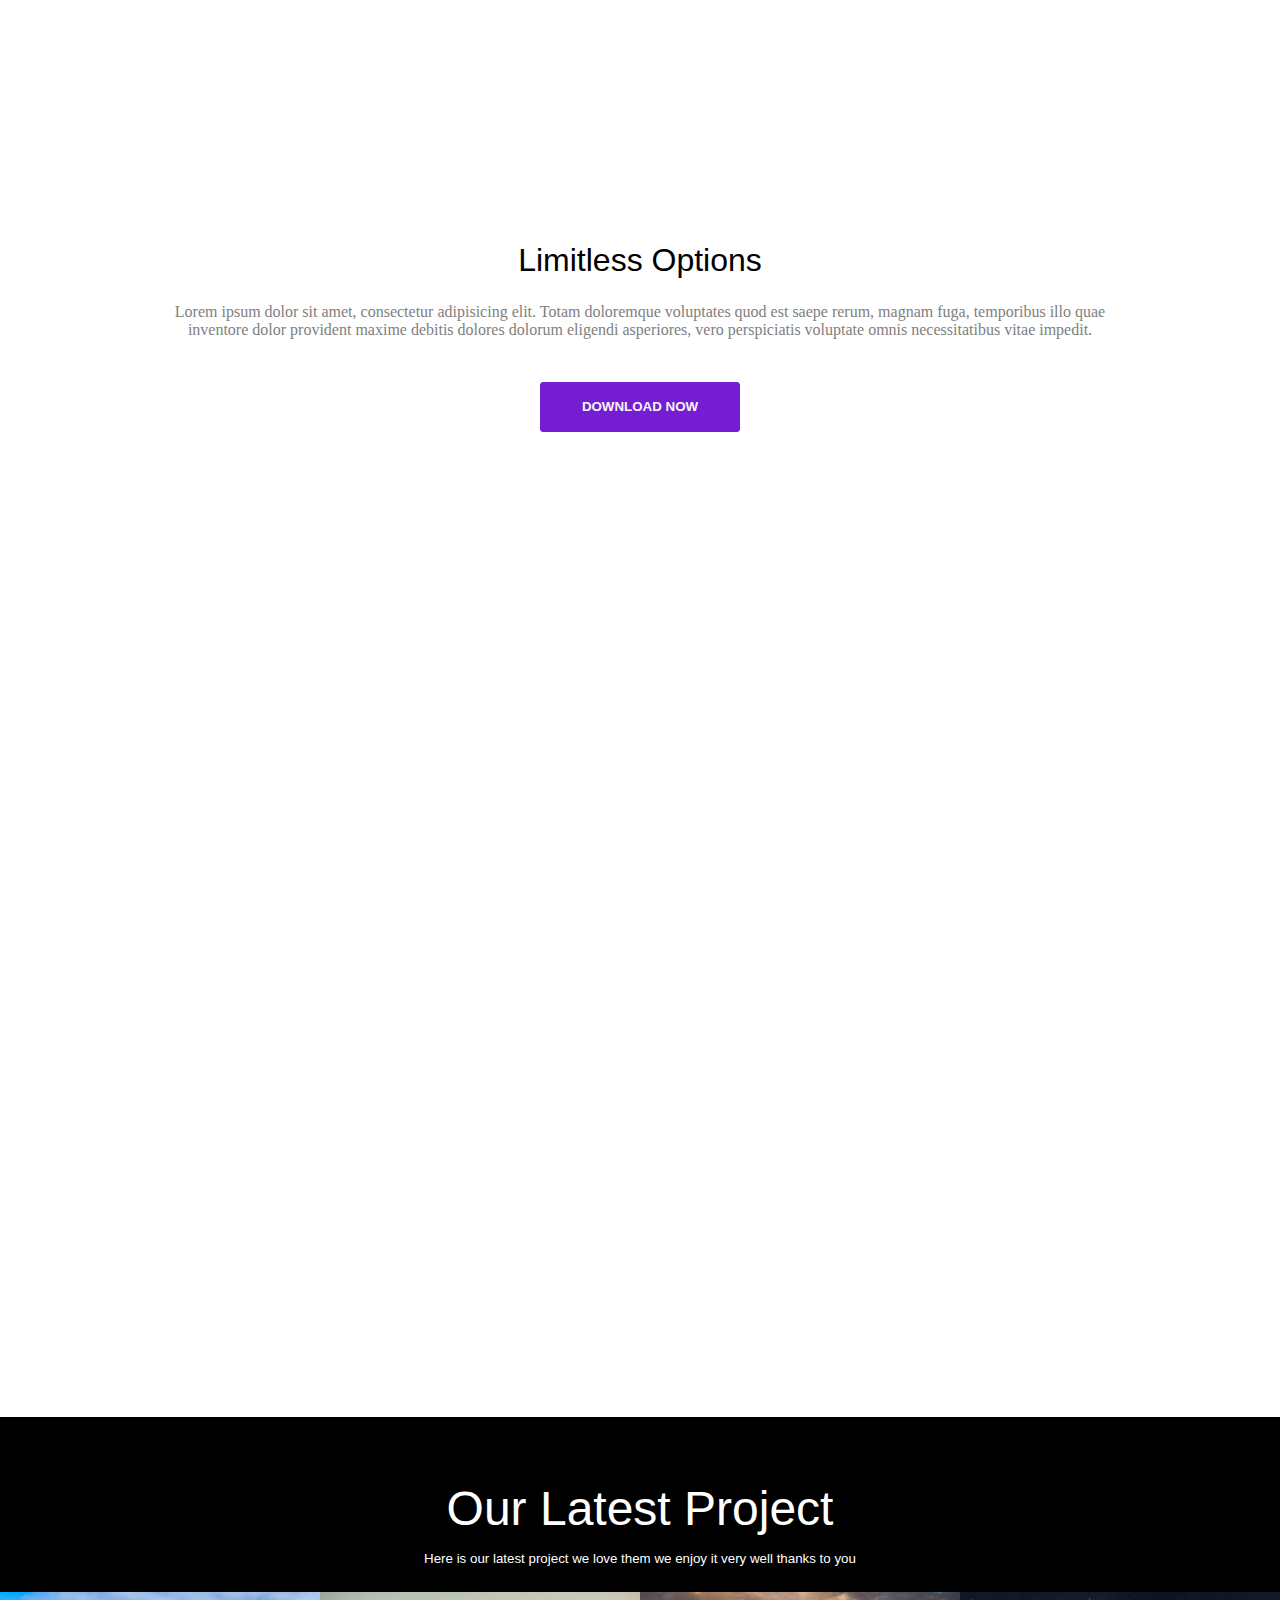
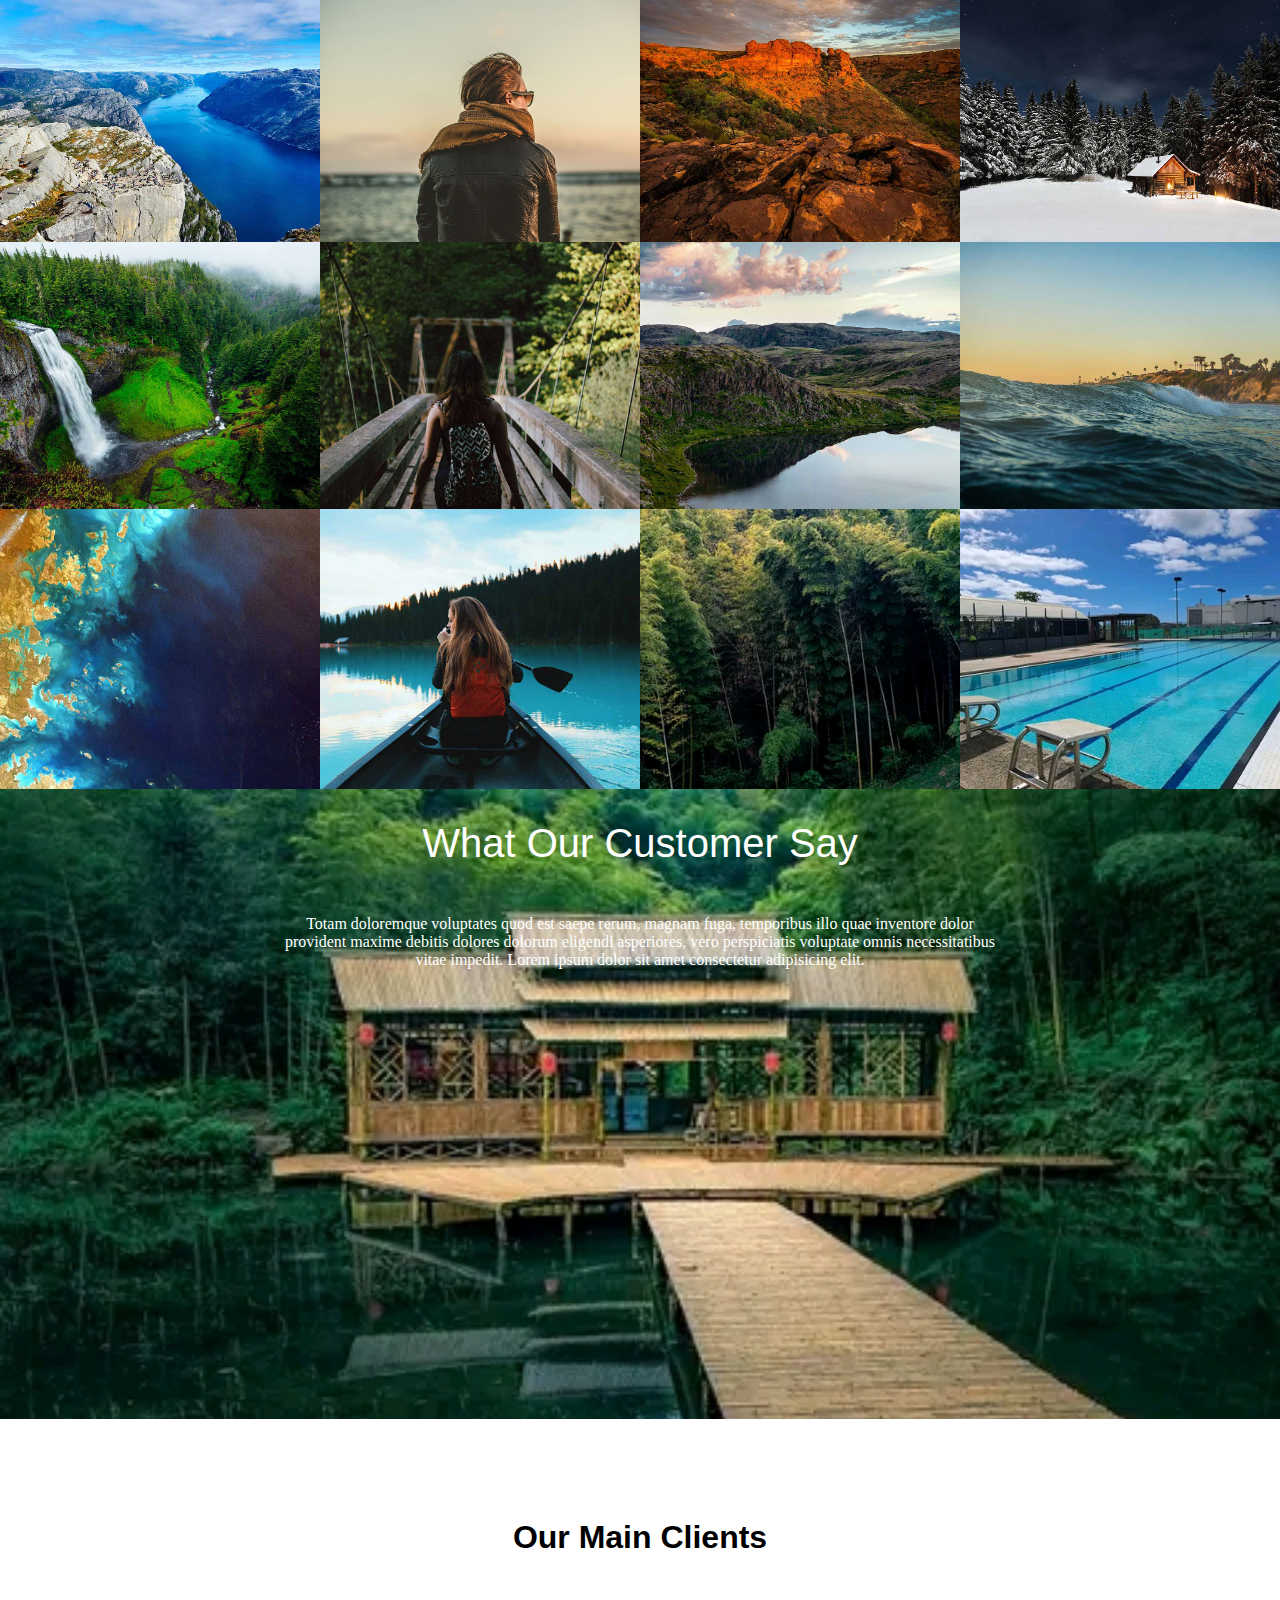
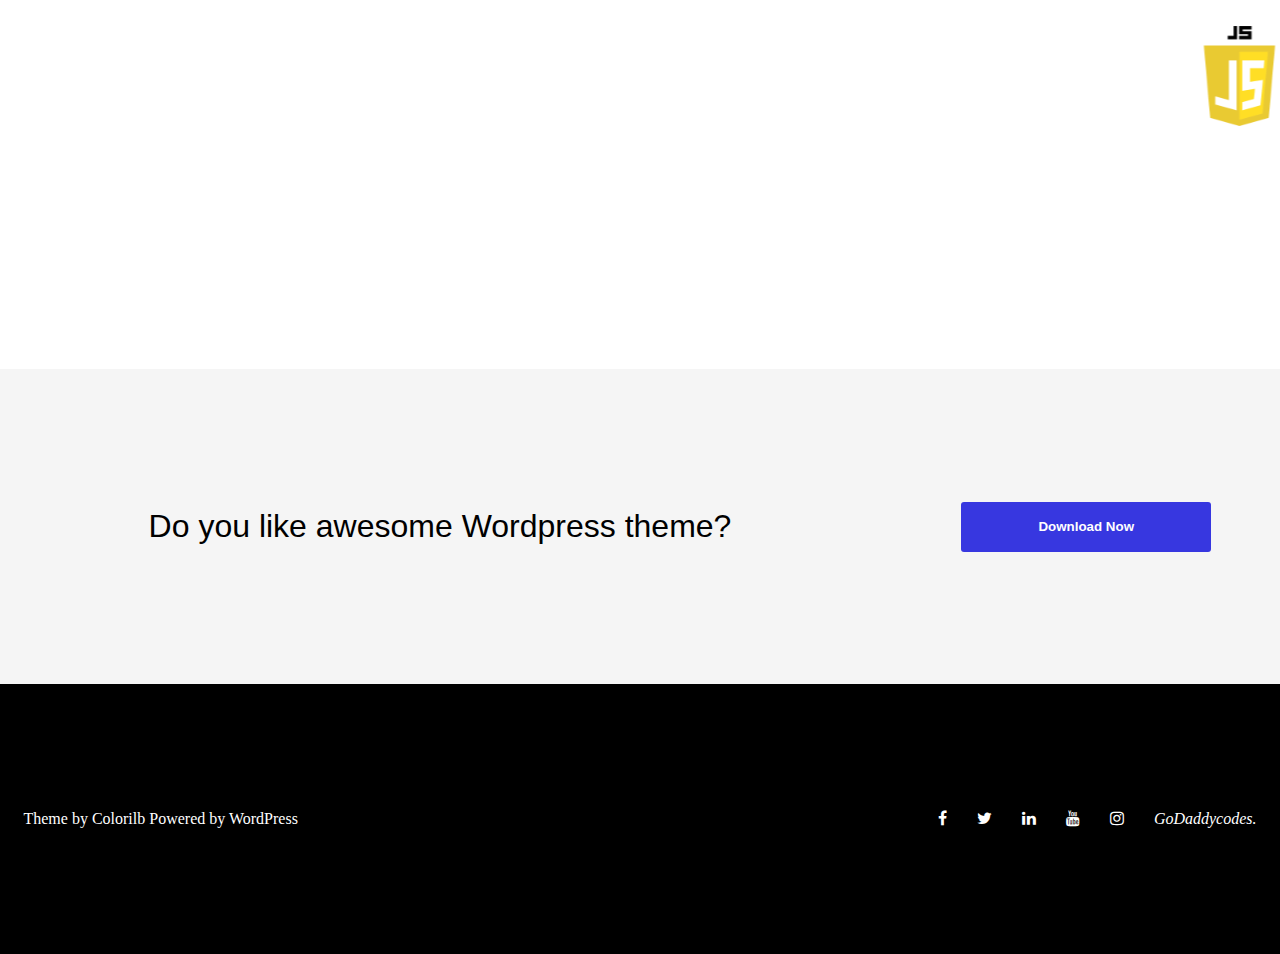
==== commit 2c323d2e: "em added" ====
--- a/indext.html
+++ b/indext.html
@@ -260,7 +260,7 @@
         <i class="fa fa-linkedin" aria-hidden="true"></i>
         <i class="fa fa-youtube" aria-hidden="true"></i>
         <i class="fa fa-instagram" aria-hidden="true"></i>
-        <em>GoDaddycodes</em>
+        <em>GoDaddycodes.</em>
       </p>
     </div>
   </div>
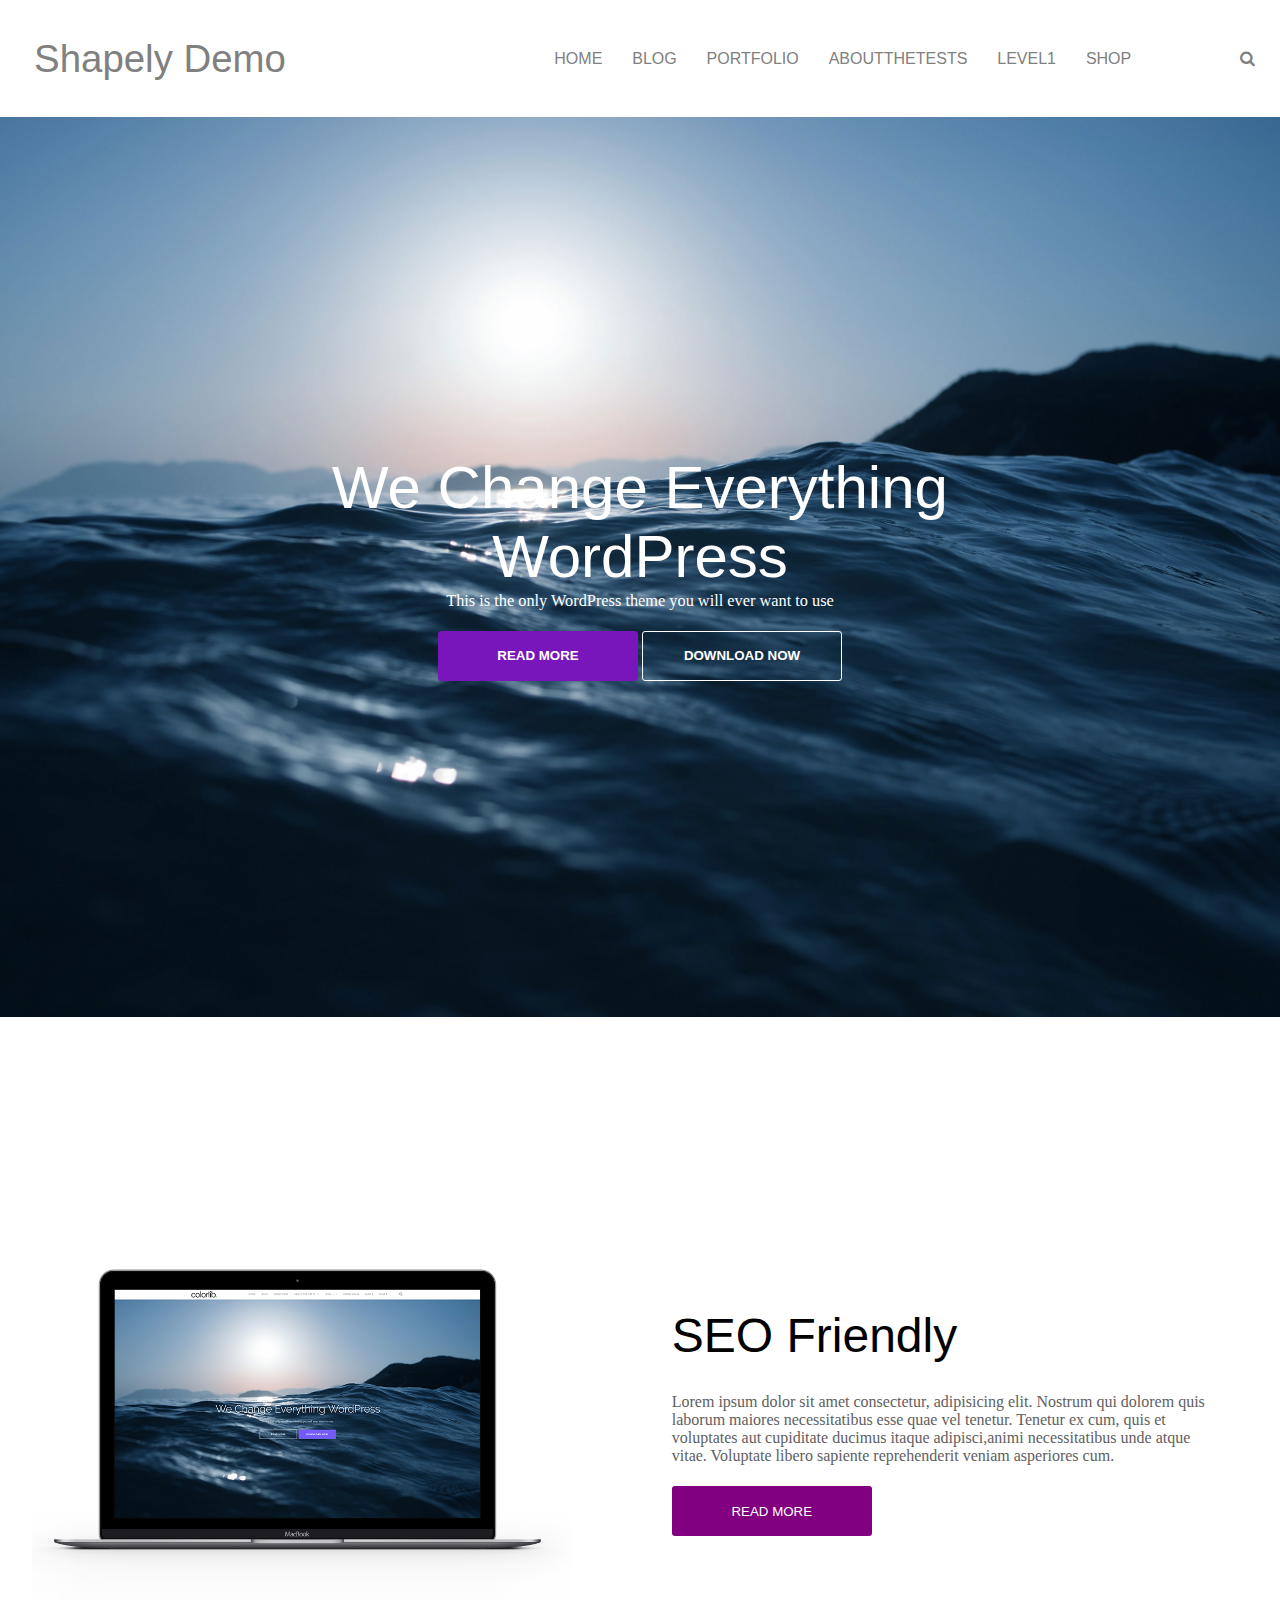
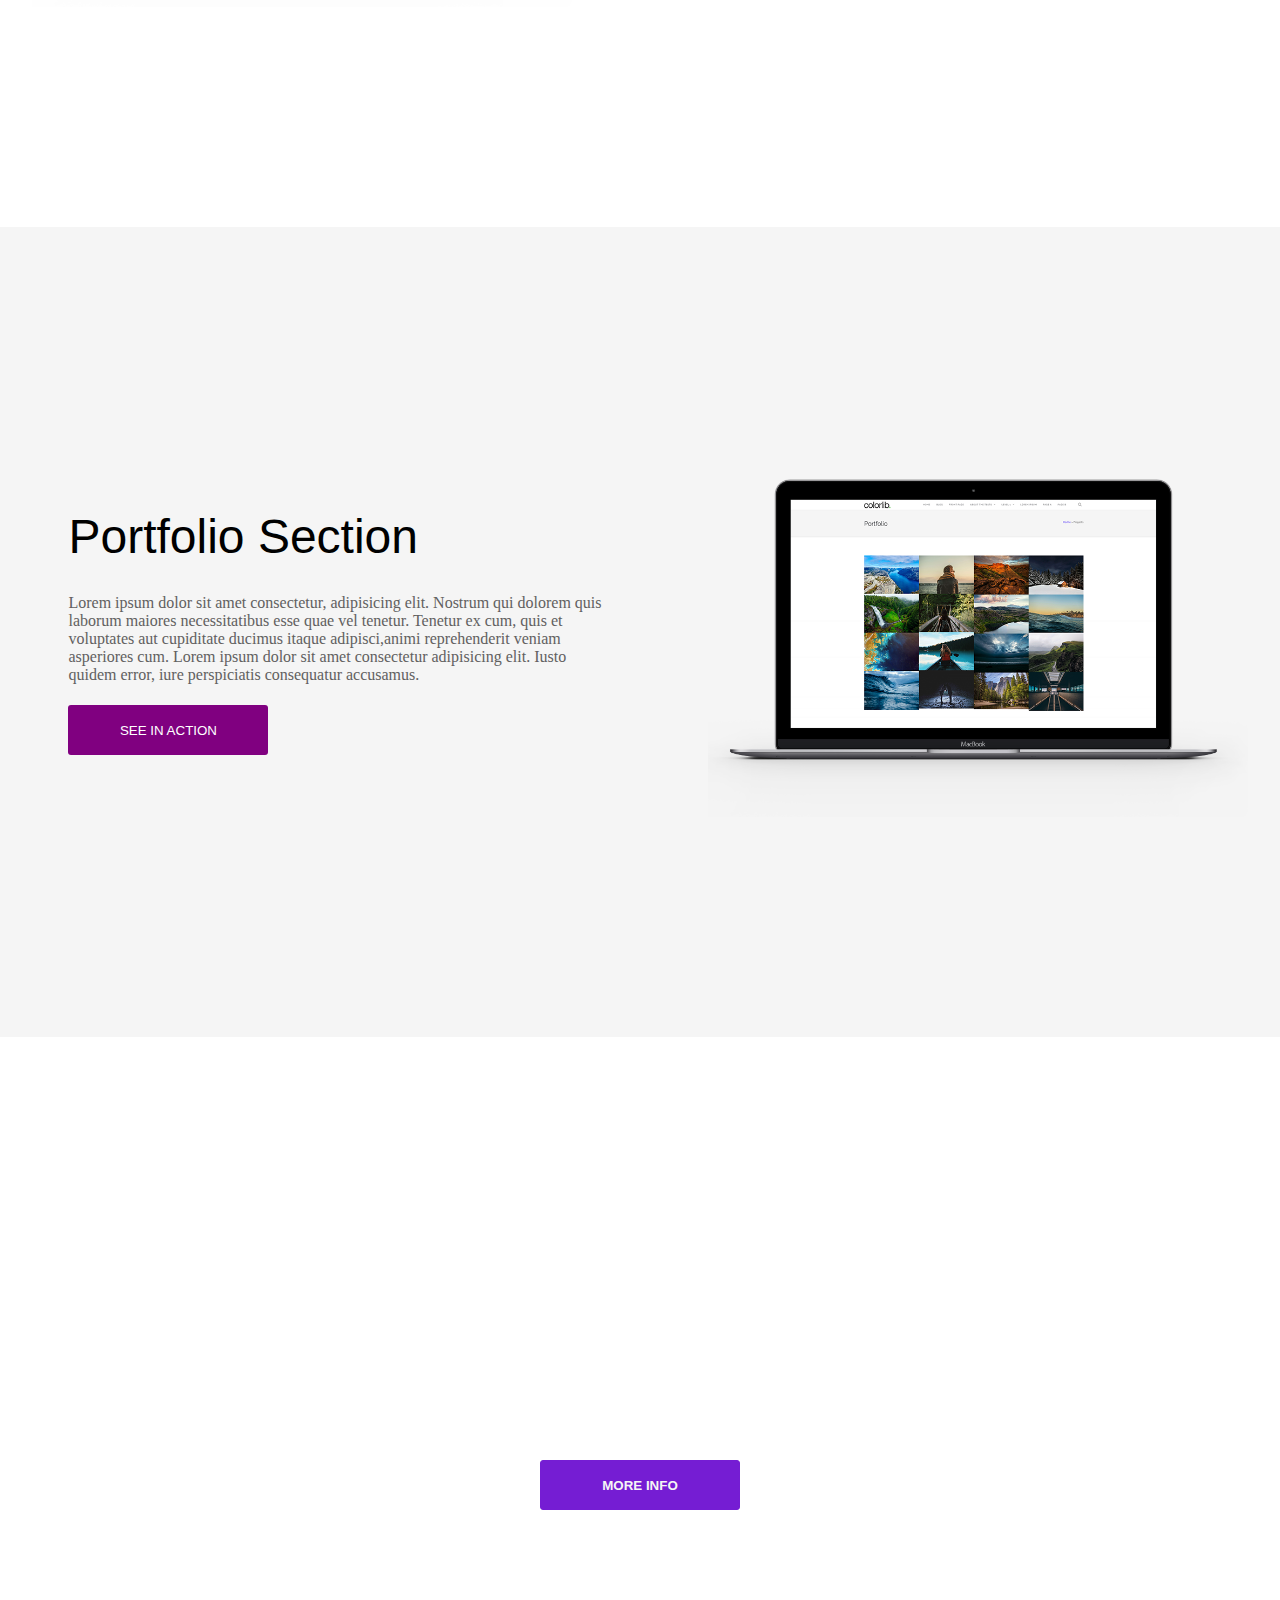
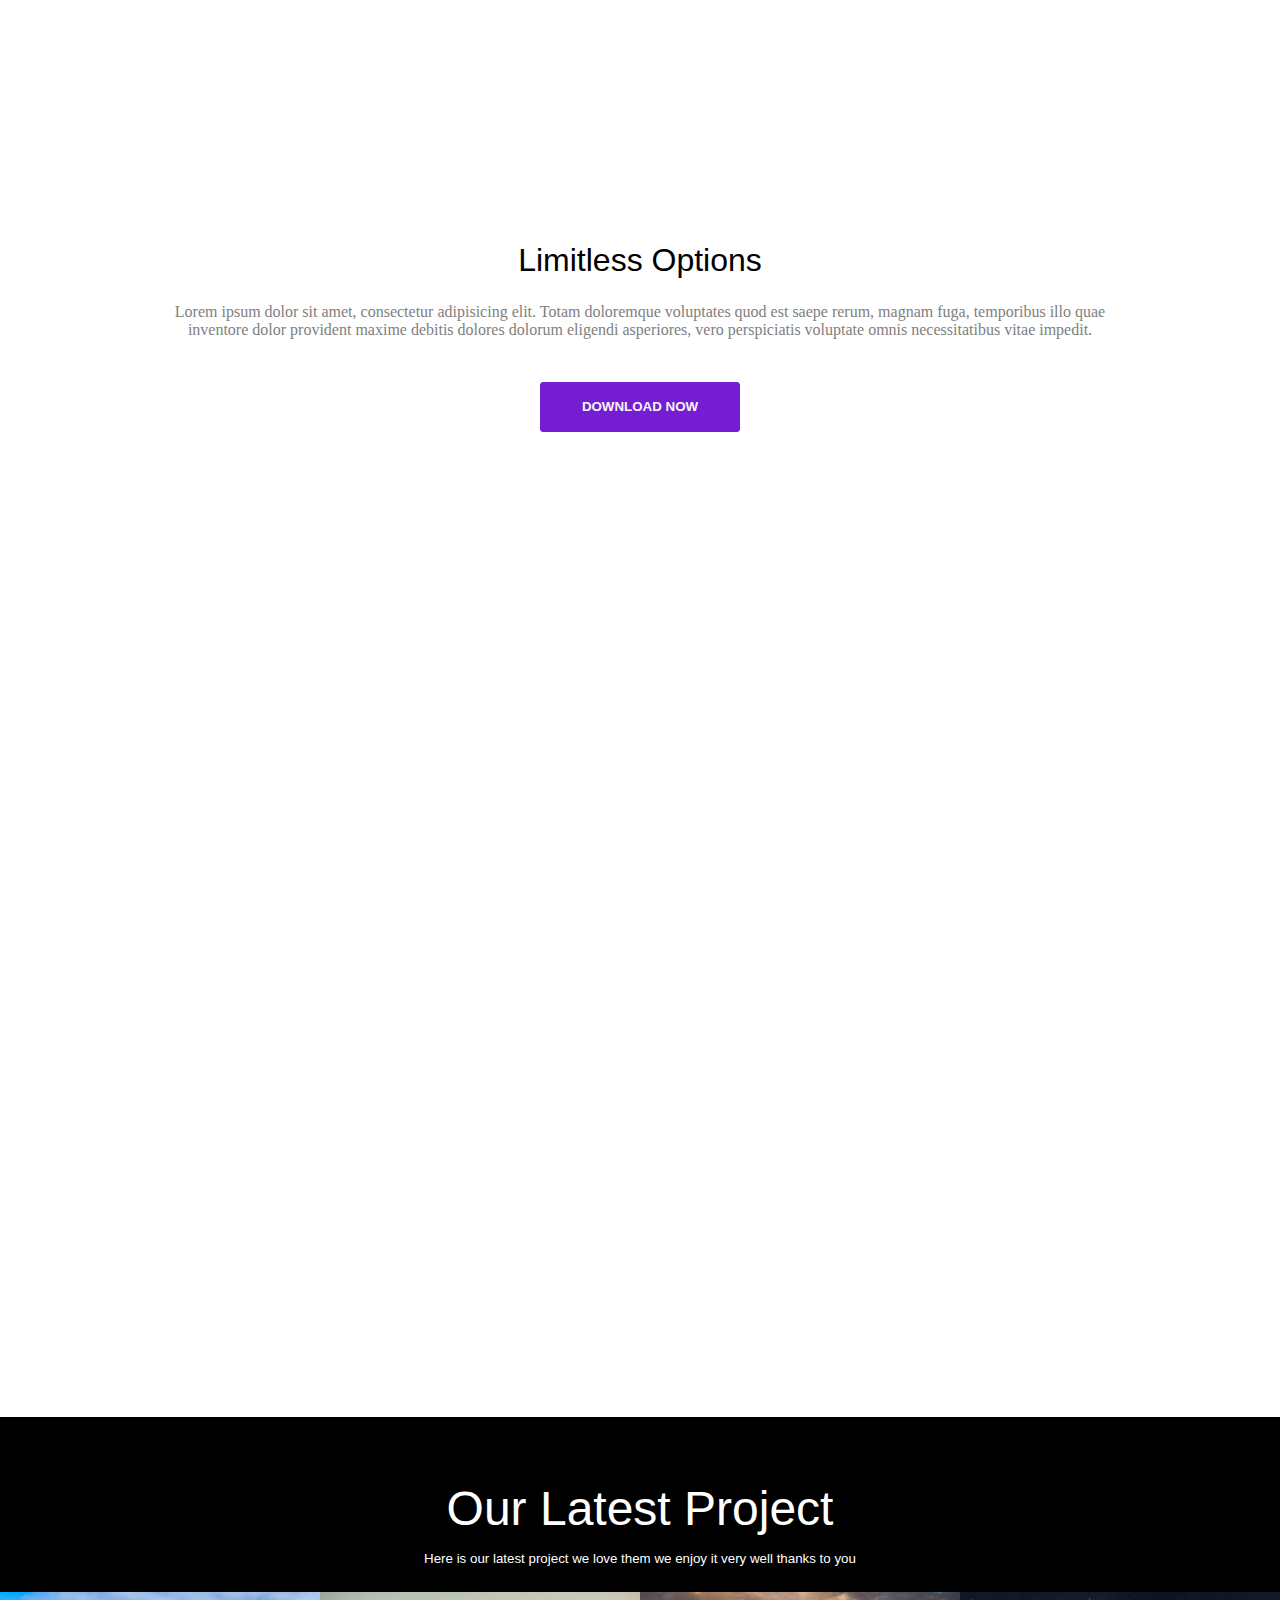
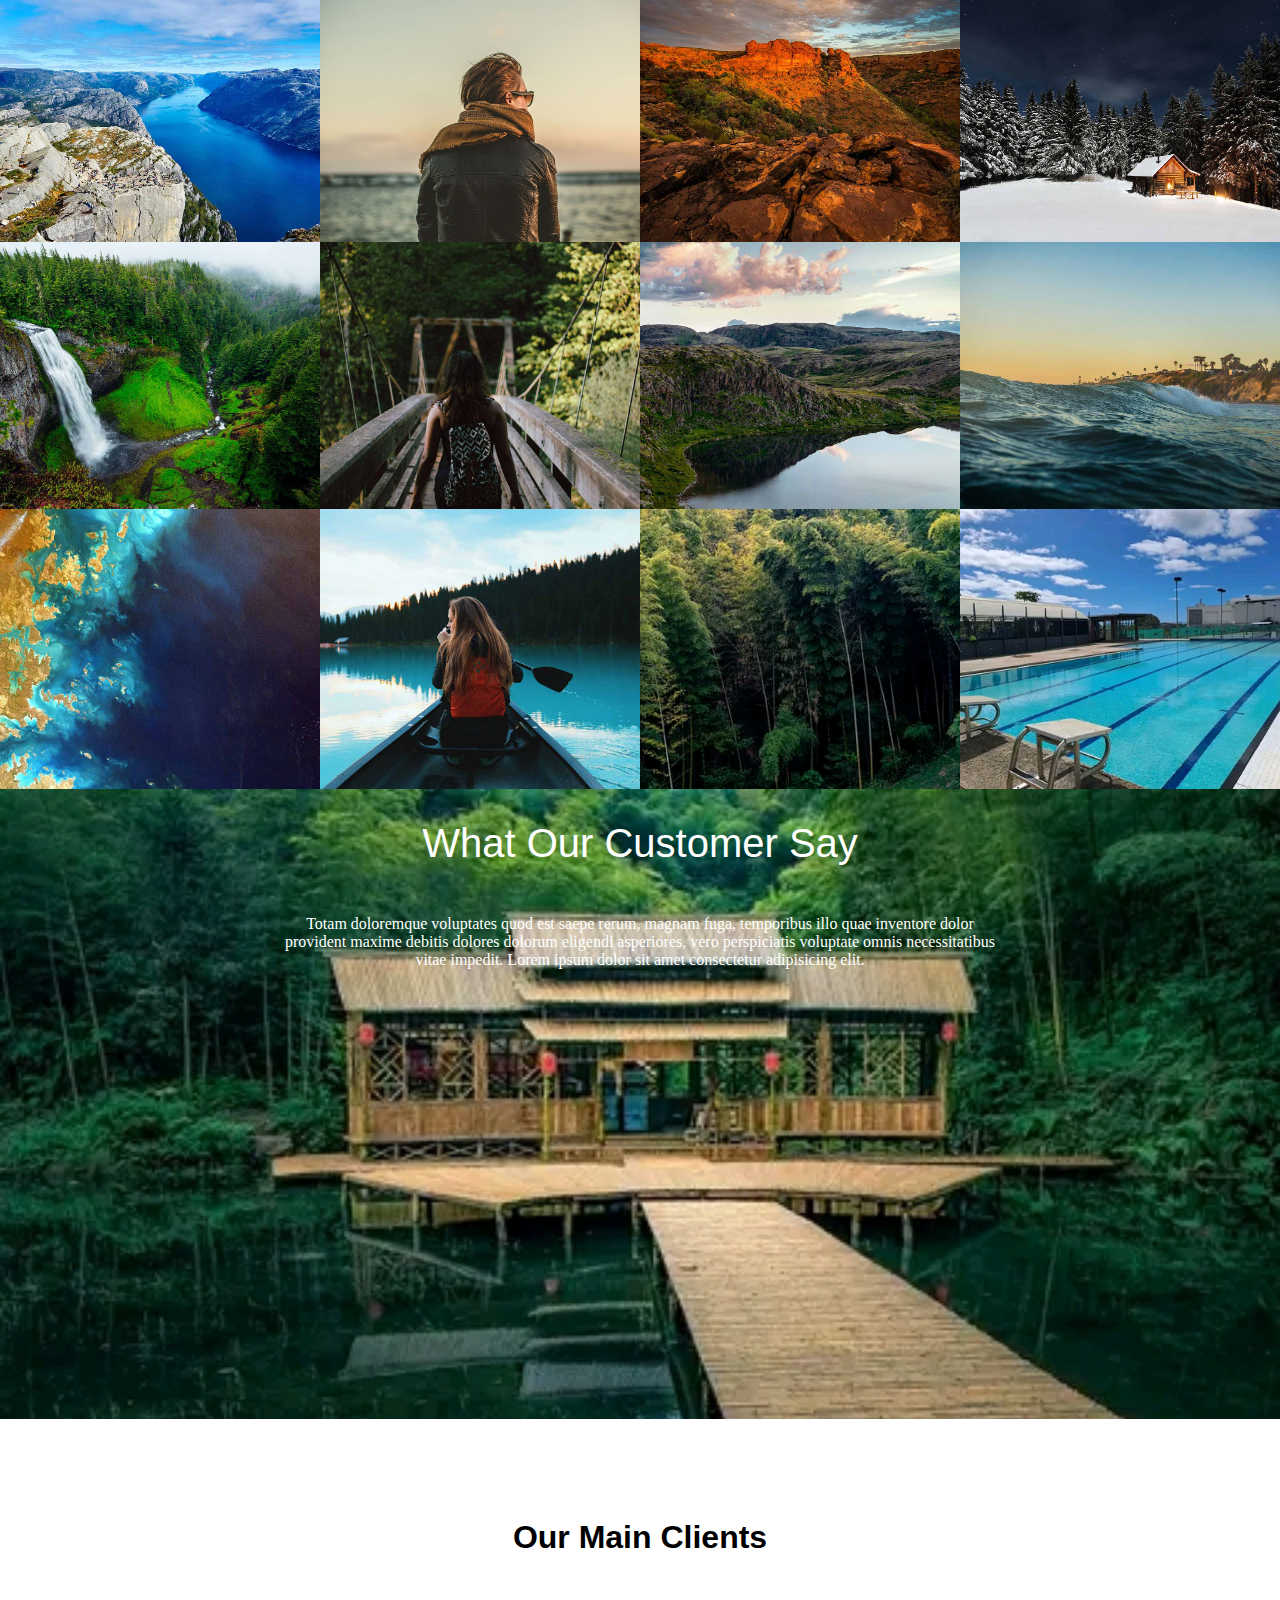
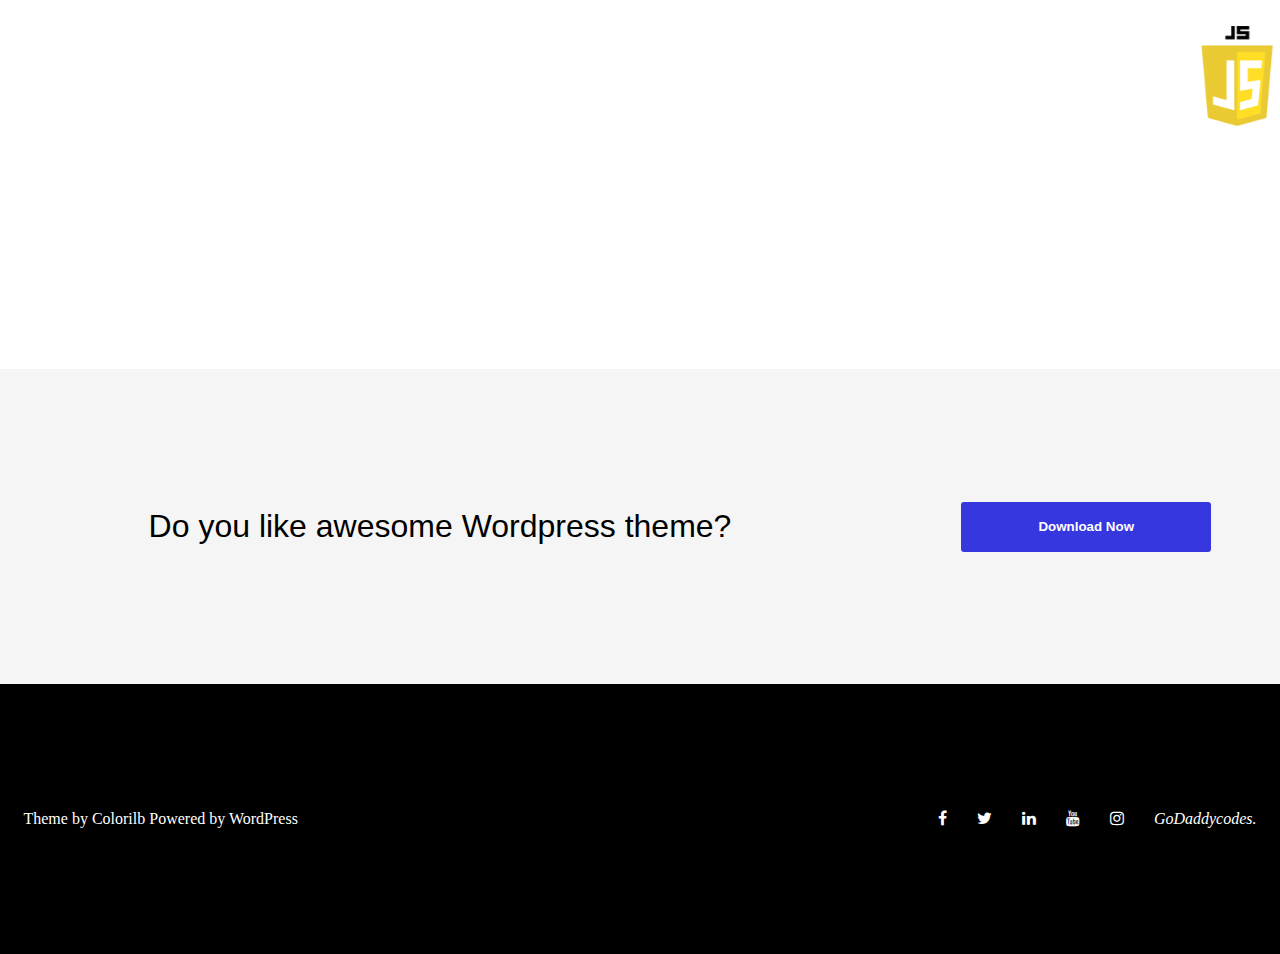
==== commit 8c08e080: "test" ====
--- a/indext.html
+++ b/indext.html
@@ -260,6 +260,7 @@
         <i class="fa fa-linkedin" aria-hidden="true"></i>
         <i class="fa fa-youtube" aria-hidden="true"></i>
         <i class="fa fa-instagram" aria-hidden="true"></i>
+        
         <em>GoDaddycodes.</em>
       </p>
     </div>
